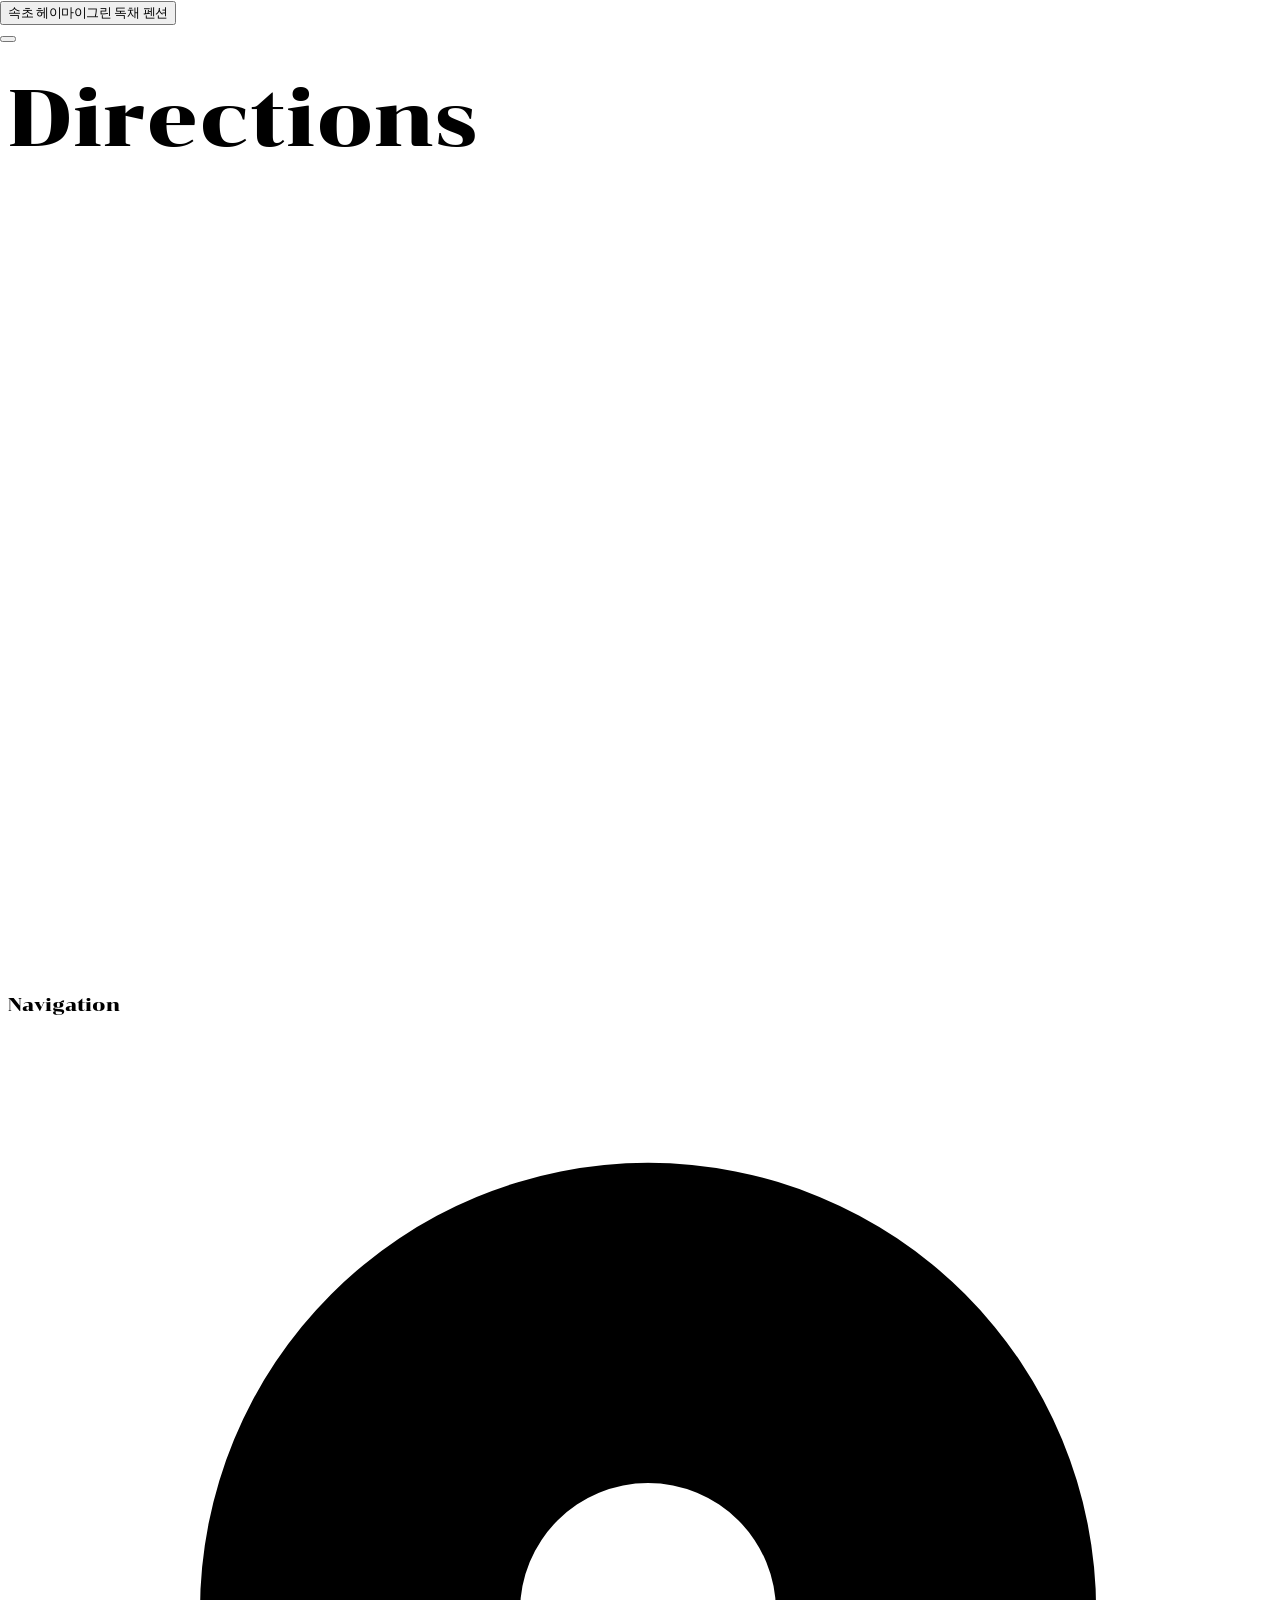
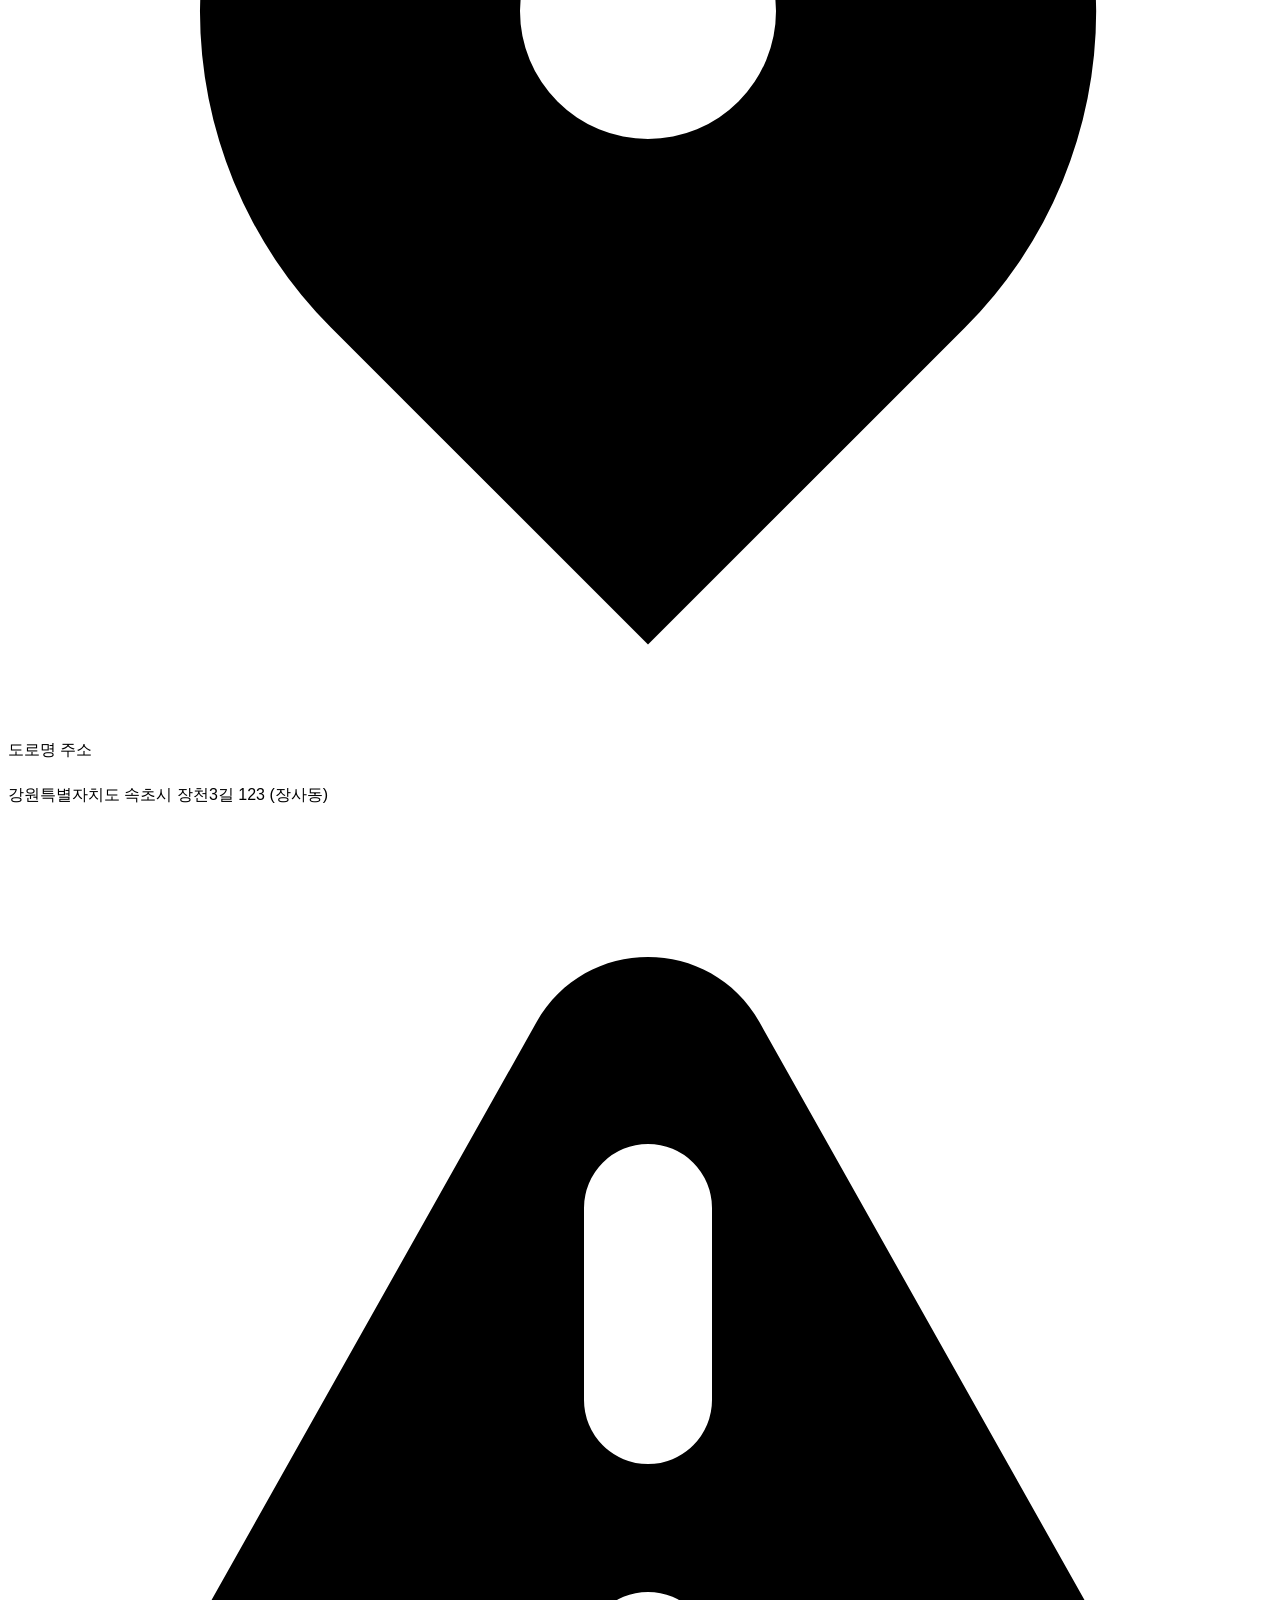
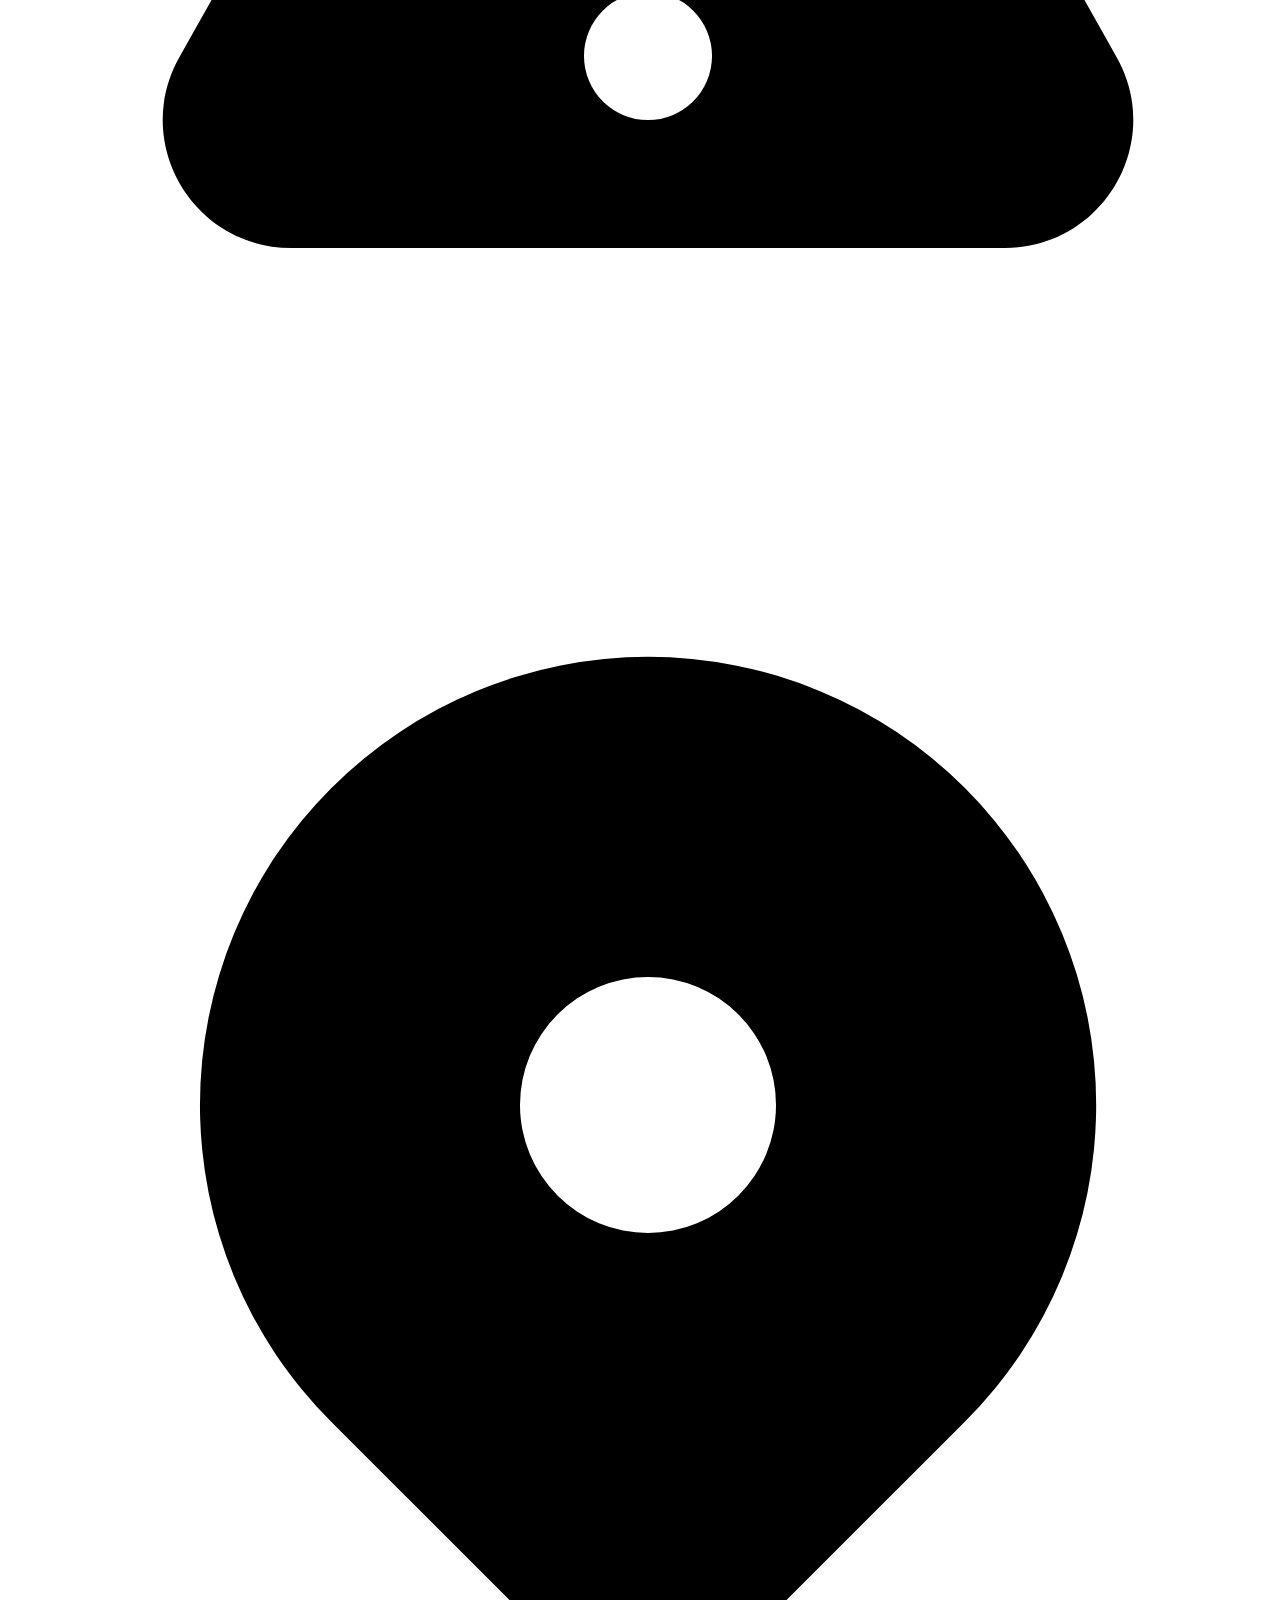
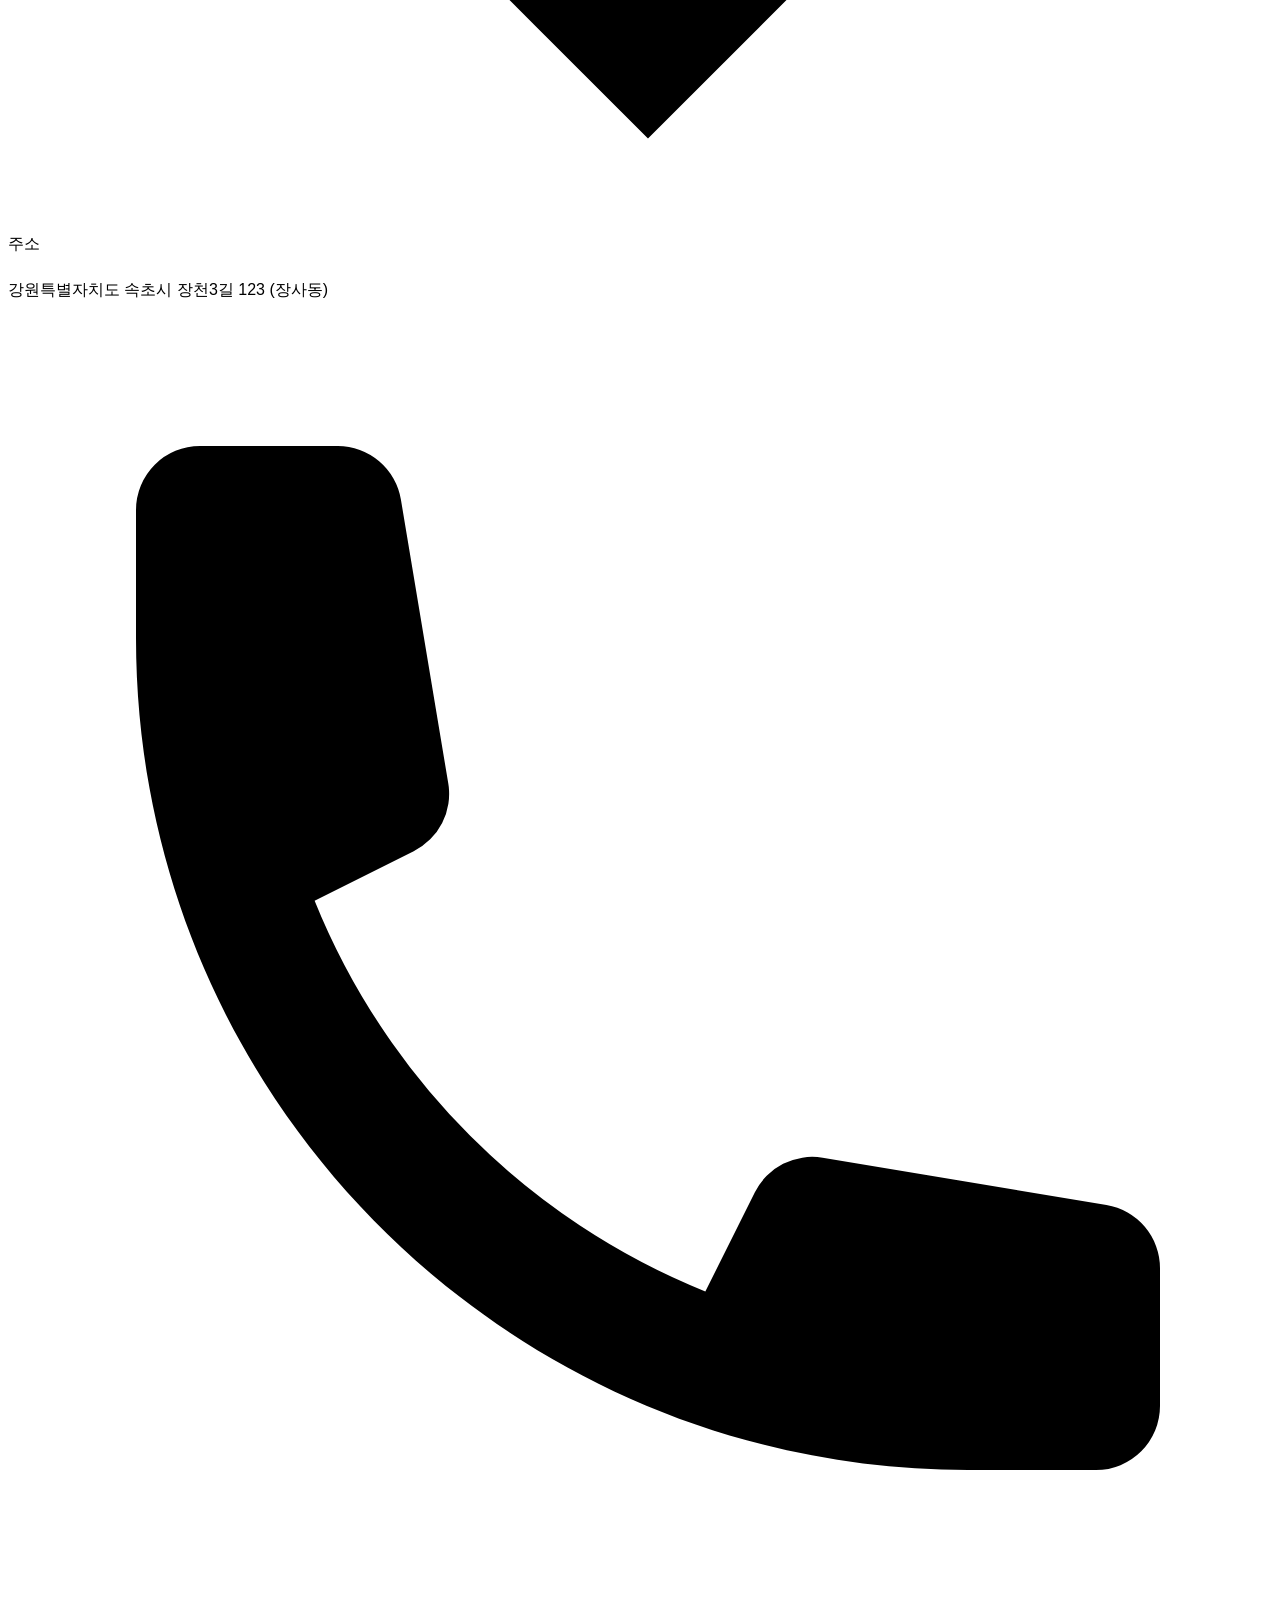
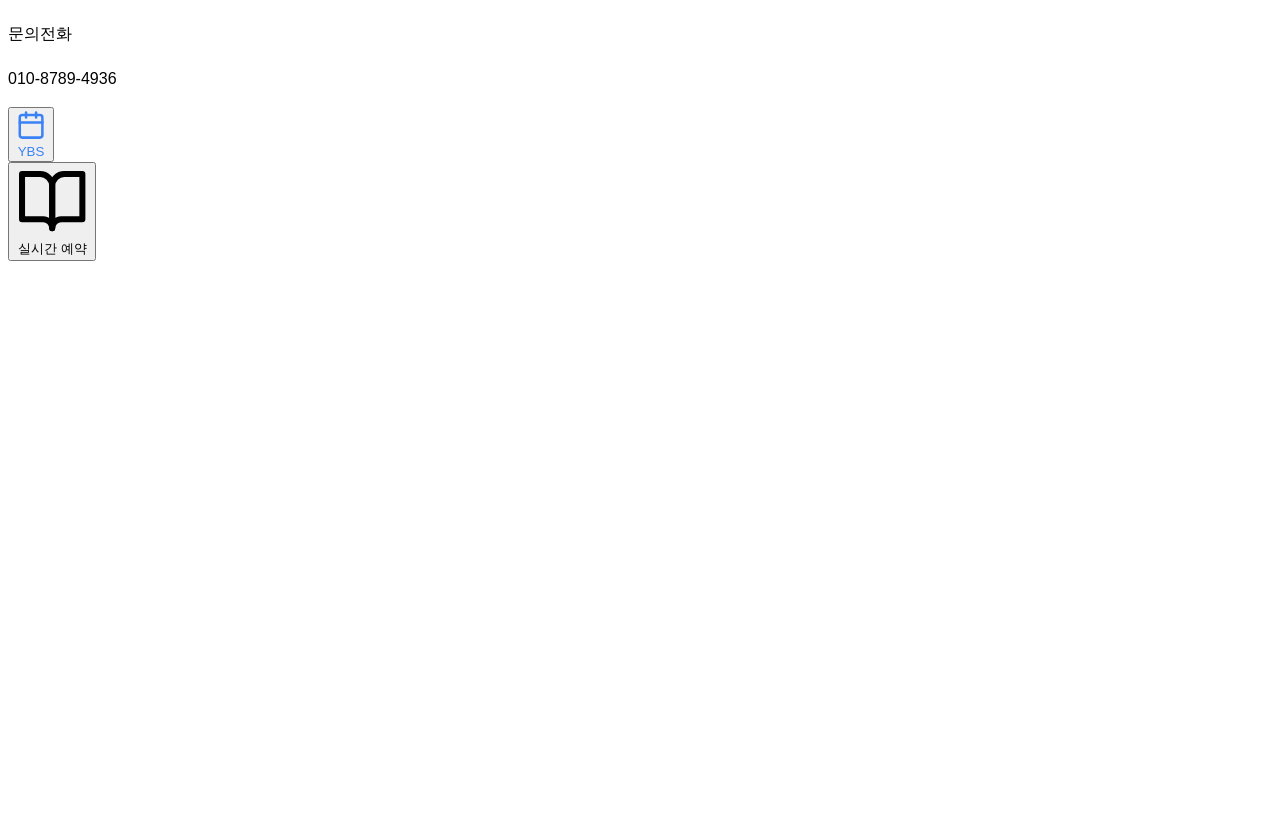
==== directions.html @ 7298392c "Website for heymygreen.kr using full_banner_slider template" ====
<!DOCTYPE html>
<html lang="ko">
<head>
    <meta charset="UTF-8">
    <meta name="viewport" content="width=device-width, initial-scale=1.0">
    <title data-homepage-seo-title></title>
    <meta name="description" content="" data-homepage-seo-description>
    <meta name="keywords" content="" data-homepage-seo-keywords>
    <link rel="icon" type="image/png" href="" data-homepage-favicon>

    <script src="js/config.js"></script>
    <script src="https://cdn.tailwindcss.com"></script>
    <link rel="stylesheet" href="styles/theme.css"/>
    <link rel="stylesheet" href="styles/common.css"/>
    <link rel="stylesheet" href="styles/footer.css"/>
    <link rel="stylesheet" href="styles/directions.css"/>
  <!-- Open Graph Meta Tags for Social Media -->
  <meta property="og:type" content="website" />
  <meta property="og:title" content="속초 헤이마이그린 독채 펜션 - 오시는길" />
  <meta property="og:description" content="안녕 나의 초록, 헤이! 마이그린" />
  
  <meta property="og:url" content="https://heymygreen.kr" />

  <!-- Twitter Card Meta Tags -->
  <meta name="twitter:card" content="summary_large_image" />
  <meta name="twitter:title" content="속초 헤이마이그린 독채 펜션 - 오시는길" />
  <meta name="twitter:description" content="안녕 나의 초록, 헤이! 마이그린" />
  
</head>
<body>

    <!-- Fullscreen Menu Container -->
    <div id="fullscreen-menu-container"></div>

    <div class="main-container" data-name="오시는길페이지">

        <!-- Section 1: Hero with Background Image and Property Description -->
        <section id="section1" class="relative w-full overflow-hidden" style="height: 100vh; height: 100dvh; min-height: 100vh; min-height: 100dvh;">
            <!-- Hero Background Image -->
            <div id="hero-image-container" class="absolute inset-0 w-full h-full">
                <img src=""
                     alt="히어로 이미지"
                     class="absolute inset-0 w-full h-full object-cover empty-image-placeholder"
                     style="width: 100%; height: 100vh; min-height: 100vh; object-fit: cover; display: block; position: absolute; inset: 0px;"
                     data-homepage-customFields-pages-directions-sections-0-hero-images-0-url>
            </div>

            <!-- 오버레이 그라데이션 -->
            <div class="absolute inset-0 bg-gradient-to-t from-black/40 via-transparent to-transparent"></div>

            <!-- Directions 텍스트 -->
            <div class="absolute bottom-8 left-8 md:bottom-12 md:left-8 lg:bottom-16 lg:left-12 xl:left-24 slide-in-left">
                <h1 class="responsive-title text-white font-bold drop-shadow-lg en-title text-center">
                    Directions
                </h1>
                <div class="w-[250px] md:w-[500px] lg:w-[600px] h-px bg-white mt-4"></div>
            </div>
        </section>

        <!-- Section 2: Directions Info with Image and Text -->
        <section class="relative w-full pt-16 pb-8 lg:py-24">
            <div class="max-w-6xl mx-auto px-6">
                <div class="grid grid-cols-1 lg:grid-cols-2 gap-12 lg:gap-16 items-center">

                    <!-- Left: Circular Image -->
                    <div class="flex justify-center lg:justify-start slide-in-left">
                        <div class="relative w-[280px] h-[280px] md:w-[320px] md:h-[320px] lg:w-[350px] lg:h-[350px]">
                            <!-- Shadow Circle Background with Animation -->
                            <div class="absolute top-4 left-4 w-full h-full rounded-full opacity-60 z-0 floating-circle" style="background-color: #d2c9bf;"></div>

                            <!-- Main Image with Hover Effect -->
                            <img src=""
                                 alt="오시는길 이미지"
                                 class="relative z-10 w-full h-full object-cover rounded-full shadow-xl hover-scale empty-image-placeholder"
                                data-homepage-customFields-pages-directions-sections-0-hero-images-1-url>
                        </div>
                    </div>

                    <!-- Right: Directions Info -->
                    <div class="space-y-8 slide-in-right">
                        <!-- Navigation Section -->
                        <div class="space-y-6">
                            <div>
                                <h3 class="text-2xl md:text-3xl font-bold en-title" style="color: var(--color-secondary);">Navigation</h3>
                                <div class="w-full h-px" style="background-color: var(--color-secondary);"></div>
                            </div>

                            <!-- 주소 정보 -->
                            <div class="bg-stone-50 rounded-lg p-6 border" style="border-color: var(--color-secondary);">
                                <div class="flex items-start space-x-3">
                                    <div class="w-6 h-6 flex-shrink-0" style="color: var(--color-secondary);">
                                        <svg fill="currentColor" viewBox="0 0 20 20">
                                            <path fill-rule="evenodd" d="M5.05 4.05a7 7 0 119.9 9.9L10 18.9l-4.95-4.95a7 7 0 010-9.9zM10 11a2 2 0 100-4 2 2 0 000 4z" clip-rule="evenodd"/>
                                        </svg>
                                    </div>
                                    <div class="space-y-3">
                                        <div>
                                            <h4 class="font-semibold mb-1 ui-font" style="color: var(--color-secondary);">도로명 주소</h4>
                                            <p class="ko-body" style="color: var(--color-secondary);" data-property-address></p>
                                        </div>
                                        <!-- 향후 지번 주소 활성화 예정-->
                                        <!-- <div>
                                            <h4 class="font-semibold mb-1 ui-font" style="color: rgb(96, 83, 71);">지번 주소</h4>
                                            <p class="ko-body" style="color: rgb(96, 83, 71);" data-property-address></p>
                                        </div> -->
                                    </div>
                                </div>
                            </div>

                            <!-- 추가 안내사항 -->
                            <div class="directions-notice-section bg-stone-50 rounded-lg p-6 border hidden" data-directions-notice-section>
                                <div class="flex items-start space-x-3">
                                    <div class="directions-notice-icon w-6 h-6 flex-shrink-0">
                                        <svg fill="currentColor" viewBox="0 0 20 20">
                                            <path fill-rule="evenodd" d="M8.257 3.099c.765-1.36 2.722-1.36 3.486 0l5.58 9.92c.75 1.334-.213 2.98-1.742 2.98H4.42c-1.53 0-2.493-1.646-1.743-2.98l5.58-9.92zM11 13a1 1 0 11-2 0 1 1 0 012 0zm-1-8a1 1 0 00-1 1v3a1 1 0 002 0V6a1 1 0 00-1-1z" clip-rule="evenodd"/>
                                        </svg>
                                    </div>
                                    <div>
                                        <h4 class="directions-notice-title font-semibold mb-2 ui-font" data-directions-notice-title></h4>
                                        <pre class="directions-notice-description ko-body text-sm whitespace-pre-wrap" data-directions-notice-description></pre>
                                    </div>
                                </div>
                            </div>
                        </div>
                    </div>

                </div>
            </div>
        </section>

        <!-- Section 3: Map -->
        <section class="relative w-full pb-6">
            <div class="max-w-6xl mx-auto px-6">
                <div class="relative w-full h-[75vh] fade-in-scale rounded-lg overflow-hidden">
                    <!-- Kakao Map -->
                    <div id="kakao-map"></div>
                </div>

                <!-- Map Info Footer -->
                <div class="bg-white p-6 border border-gray-100 mt-6 rounded-lg">
                    <div class="grid grid-cols-1 md:grid-cols-2 gap-6">
                        <div class="flex items-center space-x-3">
                            <div class="w-6 h-6 flex-shrink-0" style="color: var(--color-secondary);">
                                <svg fill="currentColor" viewBox="0 0 20 20">
                                    <path fill-rule="evenodd" d="M5.05 4.05a7 7 0 119.9 9.9L10 18.9l-4.95-4.95a7 7 0 010-9.9zM10 11a2 2 0 100-4 2 2 0 000 4z" clip-rule="evenodd"/>
                                </svg>
                            </div>
                            <div>
                                <h4 class="font-semibold ui-font" style="color: var(--color-secondary);">주소</h4>
                                <p class="ko-body text-sm" style="color: var(--color-secondary);" data-property-address></p>
                            </div>
                        </div>
                        <div class="flex items-center space-x-3">
                            <div class="w-6 h-6 flex-shrink-0" style="color: var(--color-secondary);">
                                <svg fill="currentColor" viewBox="0 0 20 20">
                                    <path d="M2 3a1 1 0 011-1h2.153a1 1 0 01.986.836l.74 4.435a1 1 0 01-.54 1.06l-1.548.773a11.037 11.037 0 006.105 6.105l.774-1.548a1 1 0 011.059-.54l4.435.74a1 1 0 01.836.986V17a1 1 0 01-1 1h-2C7.82 18 2 12.18 2 5V3z"/>
                                </svg>
                            </div>
                            <div>
                                <h4 class="font-semibold ui-font" style="color: var(--color-secondary);">문의전화</h4>
                                <p class="ko-body text-sm" style="color: var(--color-secondary);" data-property-phone></p>
                            </div>
                        </div>
                    </div>
                </div>
            </div>
        </section>


    </div>


    <!-- Scripts -->
    <!-- Kakao Map SDK - Local File -->
    <script type="text/javascript" src="js/kakao-maps-sdk.js"></script>

    <script src="js/image-helpers.js"></script>
    <script src="js/header-footer-loader.js"></script>
    <script src="js/data-mapper/core/base-mapper.js"></script>
    <script src="js/data-mapper/pages/directions-mapper.js"></script>
    <script src="js/data-mapper/pages/header-footer-mapper.js"></script>
    <script src="js/preview-handler.js"></script>
    <script src="js/common/scroll-animation.js"></script>
    <script src="js/pages/directions.js"></script>

</body>
</html>
---- styles/theme.css ----
/* CDN Fonts */
@import url('https://cdn.jsdelivr.net/gh/orioncactus/pretendard/dist/web/static/pretendard.min.css');
@import url('https://fonts.googleapis.com/css2?family=Chonburi&display=swap');

/* CSS Variables */
:root {
  --font-ko-main: 'Pretendard', sans-serif;
  --font-ko-sub: 'Pretendard', sans-serif;
  --font-en-main: 'Chonburi', sans-serif;
}
---- styles/common.css ----
/* Template Dog Friendly Lodge - Common Styles */

/* CDN Fonts */
@import url('https://fonts.googleapis.com/css2?family=Noto+Sans+KR:wght@300;400;500;600;700&family=Playfair+Display:wght@400;500;600;700&family=Poppins:wght@300;400;500;600;700&display=swap');

/* 기본 폰트 설정 - @font-face는 theme.css에서 로드 */

:root {
    --brand-color-primary: var(--color-secondary);
}

html, body {
    overflow-x: hidden;
    width: 100%;
    max-width: 100%;
    background-color: var(--color-primary);
}

* {
    box-sizing: border-box;
}

/* 기본 폰트 설정 - @font-face는 theme.css에서 로드 */
* {
    font-family: 'Lato', sans-serif;
}

/* data-property-name 요소 폰트 통일 */
/* 주석 처리 - 개별 스타일 허용
[data-property-name] {
    font-family: inherit !important;
    font-weight: inherit !important;
    font-style: inherit !important;
}
*/

/* 반응형 컨테이너 */
.responsive-container {
    max-width: 1200px;
    margin: 0 auto;
    padding: 0 1rem;
}

@media (min-width: 768px) {
    .responsive-container {
        padding: 0 2rem;
    }
}

@media (min-width: 1024px) {
    .responsive-container {
        padding: 0 3rem;
    }
}

/* 브랜드 로고 스타일 */
.brand-logo {
    font-family: 'Playfair Display', 'Noto Sans KR', serif;
    font-weight: 600;
    letter-spacing: -0.5px;
}

.brand-logo .hero-logo-text {
    text-shadow: 2px 2px 4px rgba(0, 0, 0, 0.5);
}

.brand-logo .hero-logo-subtitle {
    text-shadow: 1px 1px 2px rgba(0, 0, 0, 0.4);
}

/* 히어로 텍스트 */
.hero-text {
    font-family: 'Poppins', 'Noto Sans KR', sans-serif;
    font-weight: 400;
    letter-spacing: -0.3px;
}

.en-title {
    font-family: var(--font-en-main);
    font-weight: 400;
}

.ko-title {
    font-family: var(--font-ko-main);
    font-weight: 400;
    letter-spacing: -0.5px;
}

/* 영문 본문 폰트 (작은글씨) */
.en-body {
    font-family: 'Lato', sans-serif;
    font-weight: 400;
    line-height: 1.6;
    letter-spacing: 0.3px;
}

.ko-body {
    font-family: var(--font-ko-sub);
    font-weight: 300;
    line-height: 1.6;
}

/* UI 요소 폰트 (헤더, 푸터, 버튼) */
.ui-font {
    font-family: var(--font-ko-sub);
    font-weight: 400;
}

/* 공통 애니메이션 */
.floating-animation {
    animation: float 3s ease-in-out infinite;
}

@keyframes float {
    0%, 100% { transform: translateY(0px); }
    50% { transform: translateY(-20px); }
}

.animate-fade-in-up {
    animation: fadeInUp 1s ease-out;
}

@keyframes fadeInUp {
    from {
        opacity: 0;
        transform: translateY(30px);
    }
    to {
        opacity: 1;
        transform: translateY(0);
    }
}

.fade-in-delay-1 { animation-delay: 0.1s; }
.fade-in-delay-2 { animation-delay: 0.2s; }
.fade-in-delay-3 { animation-delay: 0.3s; }
.fade-in-delay-4 { animation-delay: 0.4s; }

/* 스크롤 애니메이션 */
.scroll-animate {
    opacity: 0;
    transform: translateY(20px);
    transition: all 0.6s ease;
}

.scroll-animate.active {
    opacity: 1;
    transform: translateY(0);
}

/* 반응형 제목 크기 */
.responsive-title {
    font-size: clamp(2.5rem, 8vw, 5rem);
    line-height: 1.1;
}

.responsive-subtitle {
    font-size: 2rem;
    line-height: 2.5rem;
}

@media (min-width: 768px) {
    .responsive-subtitle {
        font-size: 2.5rem;
        line-height: 3rem;
    }
}

@media (min-width: 1024px) {
    .responsive-subtitle {
        font-size: 3rem;
        line-height: 3.5rem;
    }
}

/* Empty Image Placeholder Styles - 모든 페이지 공통 */

/* img 태그에 적용되는 empty placeholder */
img.empty-image-placeholder {
    border: 2px dashed #9ca3af;
    border-radius: 0.75rem;
    /* background 제거 - SVG 이미지가 보이도록 */
    min-height: 20rem;
    display: block;
    width: 100%;
    object-fit: cover;
    opacity: 0.8;
    position: relative;
}

/* img 태그용 아이콘 */
img.empty-image-placeholder::after {
    content: "";
    position: absolute;
    top: 50%;
    left: 50%;
    transform: translate(-50%, -50%);
    width: 96px;
    height: 96px;
    background-image: url("data:image/svg+xml,%3Csvg xmlns='http://www.w3.org/2000/svg' viewBox='0 0 96 96'%3E%3Crect x='0' y='0' width='96' height='96' rx='8' ry='8' fill='none' stroke='%23374151' stroke-width='3'/%3E%3Ccircle cx='28' cy='28' r='6' fill='%23374151'/%3E%3Cpolyline points='96,84 68,56 0,84' fill='none' stroke='%23374151' stroke-width='3' stroke-linecap='round' stroke-linejoin='round'/%3E%3C/svg%3E");
    background-size: contain;
    background-repeat: no-repeat;
    background-position: center;
    z-index: 3 !important; /* SVG 아이콘을 가장 위에 표시 */
}

/* 깨진 이미지 아이콘 숨기기 - 모든 페이지 공통 */
img.empty-image-placeholder {
    color: transparent !important;
    font-size: 0 !important;
    text-indent: -9999px !important;
    overflow: hidden !important;
    position: relative !important;
    /* 깨진 이미지 아이콘 완전히 숨기기 */
    font-family: monospace !important;
    line-height: 0 !important;
    text-shadow: none !important;
    background-color: transparent !important;
}

/* 깨진 이미지 아이콘을 완전히 덮는 배경 추가 - 모든 페이지 공통 */
img.empty-image-placeholder::before {
    content: '' !important;
    position: absolute !important;
    top: 0 !important;
    left: 0 !important;
    width: 100% !important;
    height: 100% !important;
    /* 깨진 이미지 완전히 덮기 */
    background: #d1d5db !important;
    border: 2px dashed #9ca3af !important;
    z-index: 1 !important; /* 깨진 이미지 위에 표시 */
}

/* 브라우저별 깨진 이미지 아이콘 숨기기 */
img.empty-image-placeholder {
    -webkit-user-select: none !important;
    -moz-user-select: none !important;
    -ms-user-select: none !important;
    user-select: none !important;
    pointer-events: none !important;
}

img.empty-image-placeholder::-moz-broken {
    -moz-force-broken-image-icon: 0 !important;
}

/* background-image가 있는 div 요소들에 적용되는 empty placeholder */
.empty-image-placeholder {
    border: 2px dashed #9ca3af !important;
    border-radius: 0.75rem !important;
    background: #d1d5db !important;
    background-color: #d1d5db !important;
    opacity: 0.8 !important;
    position: relative;
    min-height: 200px;
}

/* background-image 요소들에 아이콘 추가 */
.empty-image-placeholder::after {
    content: "";
    position: absolute;
    top: 50%;
    left: 50%;
    transform: translate(-50%, -50%);
    width: 48px;
    height: 48px;
    background-image: url("data:image/svg+xml,%3Csvg xmlns='http://www.w3.org/2000/svg' viewBox='0 0 96 96'%3E%3Crect x='0' y='0' width='96' height='96' rx='8' ry='8' fill='none' stroke='%23374151' stroke-width='3'/%3E%3Ccircle cx='28' cy='28' r='6' fill='%23374151'/%3E%3Cpolyline points='96,84 68,56 0,84' fill='none' stroke='%23374151' stroke-width='3' stroke-linecap='round' stroke-linejoin='round'/%3E%3C/svg%3E");
    background-size: contain;
    background-repeat: no-repeat;
    background-position: center;
    z-index: 2;
}

/* 빈 이미지 깜빡임 방지 - src가 비어있거나 없는 이미지 완전히 숨김 */
img[src=""],
img:not([src]) {
    display: none !important;
}

/* Wave Banner Section Styles - 공통 스타일 */
.wave-bg-section {
    position: relative;
    overflow: hidden;
    margin-bottom: 0; /* Remove bottom margin */
}

.wave-bg {
    position: relative;
    width: 100%;
    height: 800px; /* Increased from 650px */
}

@media (max-width: 768px) {
    .wave-bg {
        height: 550px; /* Increased from 450px */
    }

    .wave-bg-section {
        margin-bottom: 0; /* Remove bottom margin on mobile */
    }

    .wave-bg-section .absolute {
        clip-path: url(#wave-clip-mobile);
        background-attachment: scroll;
        background-size: cover;
        background-position: center;
    }

    .banner-title {
        font-size: 2rem !important;
        margin-bottom: 1.5rem !important;
    }

    .banner-description {
        font-size: 1rem !important;
        padding: 0 1rem;
    }

    /* 모바일에서 히어로 섹션 제목 중앙 정렬 */
    #section1 .absolute.bottom-8 {
        left: 50% !important;
        transform: translateX(-50%);
        text-align: center;
    }

    #section1 .absolute.bottom-8 h1 {
        text-align: center !important;
    }

    #section1 .absolute.bottom-8 div[class*="w-["] {
        margin-left: auto !important;
        margin-right: auto !important;
    }
}

/* Wave Banner Animations */
.animate-fade-in-up {
    animation: fadeInUp 1s ease-out 0.5s forwards;
}

.animate-fade-in-up-delay-1 {
    animation: fadeInUp 1s ease-out 1s forwards;
}

.animate-fade-in-up-delay-2 {
    animation: fadeInUp 1s ease-out 1.5s forwards;
}

.banner-content {
    position: relative;
}

.banner-content h2 {
    text-shadow: 2px 2px 4px rgba(0, 0, 0, 0.5);
}

.banner-content h1 {
    text-shadow: 2px 2px 4px rgba(0, 0, 0, 0.5);
}

/* ============================================================================ */
/* 공통 애니메이션 클래스 */
/* ============================================================================ */

/* Slide-in animations */
.slide-in-left {
    opacity: 0;
    transform: translateX(-100px);
    transition: all 1s ease-out;
}

.slide-in-left.animate {
    opacity: 1;
    transform: translateX(0);
}

.slide-in-right {
    opacity: 0;
    transform: translateX(100px);
    transition: all 1s ease-out;
}

.slide-in-right.animate {
    opacity: 1;
    transform: translateX(0);
}

.slide-in-line {
    opacity: 0;
    transform: scaleX(0);
    transform-origin: left;
    transition: all 1.2s ease-out;
}

.slide-in-line.animate {
    opacity: 1;
    transform: scaleX(1);
}

/* Fade animations */
.fade-in-up {
    opacity: 0;
    transform: translateY(50px);
    transition: all 0.8s ease-out;
}

.fade-in-up.animate {
    opacity: 1;
    transform: translateY(0);
}

.fade-up {
    opacity: 0;
    transform: translateY(50px);
    transition: all 0.8s ease-out;
}

.fade-up.animate {
    opacity: 1;
    transform: translateY(0);
}

.fade-in-scale {
    opacity: 0;
    transform: scale(0.9) translateY(30px);
    transition: all 0.8s ease-out;
}

.fade-in-scale.animate {
    opacity: 1;
    transform: scale(1) translateY(0);
}

.fade-in-line {
    opacity: 0;
    transform: translateY(20px);
    transition: all 0.6s ease-out;
}

.fade-in-line.animate {
    opacity: 1;
    transform: translateY(0);
}

/* About Section Styles - Moved from main.css for reuse in multiple pages */
.main-image-container {
    position: relative;
}

.main-image-wrapper {
    position: relative;
    overflow: visible;
}

.main-image-wrapper img {
    border-radius: 0 0 0 0;
    box-shadow: 0 15px 35px rgba(0, 0, 0, 0.1);
    position: relative;
    z-index: 1;
    opacity: 1;
    transform: translateY(0);
    transition: all 1.5s ease-out;
}

.main-image-wrapper.fade-in-scale.animate img {
    opacity: 1;
    transform: translateY(0);
}

.main-image-wrapper img:hover {
    transform: scale(1.02);
    box-shadow: 0 20px 40px rgba(0, 0, 0, 0.15);
    transition: all 0.3s ease;
}
.about2-section .main-image-wrapper.fade-in-scale.animate img {
    opacity: 1;
    transform: translateY(0);
}

/* Main page specific placeholder override - 크기와 고정 border-radius */
.main-image-wrapper img.empty-image-placeholder {
    /* 모바일 기본 크기 */
    width: 300px !important;
    height: 240px !important;
    min-height: auto !important;
    /* 고정된 대각선 둥근 모서리 */
    border-radius: 60px 0 60px 0 !important;
}

/* 반응형 크기 유지 */
@media (min-width: 768px) {
    .main-image-wrapper img.empty-image-placeholder {
        width: 500px !important;
        height: 20rem !important; /* h-80 = 20rem */
        border-radius: 80px 0 80px 0 !important;
    }
}

@media (min-width: 1024px) {
    .main-image-wrapper img.empty-image-placeholder {
        width: 700px !important;
        height: 24rem !important; /* h-96 = 24rem */
        border-radius: 120px 0 120px 0 !important;
    }
}

@media (min-width: 1280px) {
    .main-image-wrapper img.empty-image-placeholder {
        width: 900px !important;
        height: 400px !important; /* h-[400px] */
        border-radius: 120px 0 120px 0 !important;
    }
}

/* About2 Section Empty Placeholder - about2 섹션 placeholder 스타일 */
.about2-section .main-image-wrapper img.empty-image-placeholder {
    border-radius: 0 60px 0 60px !important;
}

@media (min-width: 768px) {
    .about2-section .main-image-wrapper img.empty-image-placeholder {
        border-radius: 0 80px 0 80px !important;
    }
}

@media (min-width: 1024px) {
    .about2-section .main-image-wrapper img.empty-image-placeholder {
        border-radius: 0 120px 0 120px !important;
    }
}

/* Border-radius animations for main.html and reservation.html about-sections */
/* Main.html용 about 섹션 - 대각선 둥근 모서리 애니메이션 */
.about-section .main-image-wrapper img {
    animation: alternatingCorners 8s ease-in-out infinite;
}

/* About2 섹션 - 반대 대각선 애니메이션 */
.about2-section .main-image-wrapper img {
    animation: alternatingCornersReverse 8s ease-in-out infinite;
}

/* 대각선 둥근 모서리 애니메이션 키프레임 */
@keyframes alternatingCorners {
    0%, 100% {
        border-radius: 60px 0 60px 0;
    }
    25% {
        border-radius: 0 60px 0 60px;
    }
    50% {
        border-radius: 60px 0 60px 0;
    }
    75% {
        border-radius: 0 60px 0 60px;
    }
}

/* 반대 대각선 애니메이션 */
@keyframes alternatingCornersReverse {
    0%, 100% {
        border-radius: 0 60px 0 60px;
    }
    25% {
        border-radius: 60px 0 60px 0;
    }
    50% {
        border-radius: 0 60px 0 60px;
    }
    75% {
        border-radius: 60px 0 60px 0;
    }
}

/* 반응형 애니메이션 - 768px 이상 */
@media (min-width: 768px) {
    @keyframes alternatingCorners {
        0%, 100% {
            border-radius: 80px 0 80px 0;
        }
        25% {
            border-radius: 0 80px 0 80px;
        }
        50% {
            border-radius: 80px 0 80px 0;
        }
        75% {
            border-radius: 0 80px 0 80px;
        }
    }

    @keyframes alternatingCornersReverse {
        0%, 100% {
            border-radius: 0 80px 0 80px;
        }
        25% {
            border-radius: 80px 0 80px 0;
        }
        50% {
            border-radius: 0 80px 0 80px;
        }
        75% {
            border-radius: 80px 0 80px 0;
        }
    }
}

/* 반응형 애니메이션 - 1024px 이상 */
@media (min-width: 1024px) {
    @keyframes alternatingCorners {
        0%, 100% {
            border-radius: 120px 0 120px 0;
        }
        25% {
            border-radius: 0 120px 0 120px;
        }
        50% {
            border-radius: 120px 0 120px 0;
        }
        75% {
            border-radius: 0 120px 0 120px;
        }
    }

    @keyframes alternatingCornersReverse {
        0%, 100% {
            border-radius: 0 120px 0 120px;
        }
        25% {
            border-radius: 120px 0 120px 0;
        }
        50% {
            border-radius: 0 120px 0 120px;
        }
        75% {
            border-radius: 120px 0 120px 0;
        }
    }
}

/* Hero Section 모바일 대응 - 이미지 비율 유지 (모든 페이지 공통) */
@media (max-width: 768px) {
    #section1 {
        height: 60vh !important;
        min-height: 60vh !important;
    }

    #hero-image-container {
        position: relative !important;
        height: 60vh !important;
        min-height: 60vh !important;
    }

    #hero-image-container img {
        position: relative !important;
        width: 100% !important;
        height: 60vh !important;
        min-height: 60vh !important;
        object-fit: cover !important;
        object-position: center !important;
    }

    /* 텍스트 오버레이 중앙 정렬 */
    #section1 .absolute.bottom-8 {
        position: absolute !important;
        bottom: 2rem !important;
        left: 50% !important;
        transform: translateX(-50%) !important;
        text-align: center !important;
    }

    /* 그라데이션 오버레이도 조정 */
    #section1 .bg-gradient-to-t {
        position: absolute !important;
        inset: 0 !important;
    }
}
---- styles/footer.css ----
/* Footer Styles */

/* Responsive Container */
.responsive-container {
    max-width: 1200px;
    margin: 0 auto;
    padding: 0 1rem;
}

@media (min-width: 768px) {
    .responsive-container {
        padding: 0 2rem;
    }
}

@media (min-width: 1024px) {
    .responsive-container {
        padding: 0 3rem;
    }
}

@media (max-width: 767px) {
     footer {
        padding: 0rem 0 2rem !important;
    }
}

footer,
footer.w-full,
body footer {
    background-color: var(--brand-color-primary) !important;
    color: #ffffff;
    padding: 3rem 0 2rem;
    margin-top: 0;
    width: 100%;
    z-index: 10;
    position: relative;
    font-family: var(--font-ko-sub);
}

/* 소셜 링크 기본 스타일 - 모든 footer 내 소셜 링크에 적용 */
footer a[data-homepage-socialLinks-facebook],
footer a[data-homepage-socialLinks-instagram],
footer a[data-homepage-socialLinks-blog],
footer a[data-homepage-socialLinks-youtube] {
    align-items: center;
    justify-content: center;
}

/* JS에서 추가하는 hidden-social-link 클래스 */
.hidden-social-link {
    display: none !important;
}

.footer-container {
    width: 100%;
    max-width: 1280px;
    margin: 0 auto;
    padding: 0 2rem;
    display: flex;
    flex-wrap: wrap;
    justify-content: space-between;
    align-items: flex-start;
    gap: 3rem;
}

.footer-section {
    flex: 1;
    min-width: 300px;
}

.footer-section h3 {
    color: #ffffff;
    margin-bottom: 1.5rem;
    font-size: 1.5rem;
    font-weight: 600;
    font-family: var(--font-ko-sub);
}

.footer-section p {
    margin-bottom: 0.8rem;
    line-height: 1.6;
    color: #e2e8f0;
    font-size: 1rem;
    font-family: var(--font-ko-sub);
}

.footer-section div {
    margin-bottom: 0.8rem;
    line-height: 1.6;
    color: #e2e8f0;
    font-size: 1rem;
    font-family: var(--font-ko-sub);
}

/* Footer 내부 space-y-3 안의 p 태그 스타일 */
.space-y-3 p {
    font-family: var(--font-ko-sub);
}

.social-links {
    display: flex;
    gap: 1.5rem;
    justify-content: flex-end;
    align-items: center;
}

.social-links a {
    color: #666666;
    transition: color 0.3s ease, transform 0.3s ease;
    display: flex !important;
    align-items: center;
    justify-content: center;
    width: 40px;
    height: 40px;
    border-radius: 50%;
    background-color: #f8f9fa;
    border: 1px solid #e9ecef;
}

.social-links a:hover {
    color: #4d7959;
    transform: translateY(-2px);
    background-color: rgba(77, 121, 89, 0.1);
    border-color: #4d7959;
}

.social-links a svg {
    width: 20px;
    height: 20px;
}

.footer-bottom {
    width: 100%;
    text-align: center;
}

.footer-bottom p {
    margin: 0;
    color: #a0aec0;
    font-size: 0.9rem;
    font-family: var(--font-ko-sub);
}

.footer-copyright,
.footer-copyright a {
    color: white;
    text-decoration: none;
}

/* Responsive Design */
@media (max-width: 768px) {
    footer {
        padding: 0;
    }

    .footer-container {
        flex-direction: column;
        padding: 0 1rem;
        gap: 2rem;
    }

    .footer-section {
        min-width: auto;
        text-align: left;
    }

    .footer-section h3 {
        font-size: 1.3rem;
        margin-bottom: 1rem;
    }

    .footer-section div,
    .footer-section p {
        font-size: 0.9rem;
        margin-bottom: 0.6rem;
    }

    .social-links {
        justify-content: flex-start;
        gap: 1.2rem;
    }

    .social-links a {
        width: 44px;
        height: 44px;
    }

    .social-links a svg {
        width: 22px;
        height: 22px;
    }

    .footer-bottom {
        margin-top: 1.5rem;
        padding-top: 1rem;
    }
}

@media (max-width: 480px) {
    footer {
        padding: 0;
        margin-top: 2rem;
    }

    .footer-container {
        padding: 0 1rem;
        gap: 1.5rem;
        text-align: center;
    }

    .footer-section {
        text-align: center;
    }

    .footer-section h3 {
        font-size: 1.2rem;
        margin-bottom: 0.8rem;
    }

    .footer-section div,
    .footer-section p {
        font-size: 0.85rem;
        margin-bottom: 0.5rem;
        line-height: 1.5;
    }

    .social-links {
        gap: 1rem;
        justify-content: center;
    }

    .social-links a {
        width: 40px;
        height: 40px;
    }

    .social-links a svg {
        width: 20px;
        height: 20px;
    }

    .footer-bottom {
        margin-top: 1rem;
        padding-top: 0.8rem;
    }

    .footer-bottom p {
        font-size: 0.8rem;
    }
}
---- styles/directions.css ----
/* Directions Page Specific Styles */

/* 애니메이션 클래스들은 common.css로 이동됨 */

/* Directions page specific styles */
.directions-circular-image {
    position: relative;
    overflow: hidden;
    transition: transform 0.3s ease;
}

.directions-circular-image:hover {
    transform: scale(1.05);
}

/* Directions page placeholder override for circular images */
img.empty-image-placeholder.rounded-full {
    border-radius: 50% !important;
    border: 3px dashed #9ca3af !important;
}

img.empty-image-placeholder.rounded-full::before {
    border-radius: 50% !important;
}

img.empty-image-placeholder.rounded-full::after {
    /* 아이콘 표시용이므로 border-radius 불필요 */
}

/* Info cards hover effects */
.info-card {
    transition: all 0.3s ease;
}

.info-card:hover {
    transform: translateY(-2px);
    box-shadow: 0 10px 25px rgba(0, 0, 0, 0.1);
}

/* 이미지 영역 애니메이션 효과 */
.floating-circle {
    animation: floatingCircle 4s ease-in-out infinite;
}

@keyframes floatingCircle {
    0%, 100% {
        transform: translateY(0px) scale(1);
    }
    50% {
        transform: translateY(-15px) scale(1.05);
    }
}

.hover-scale {
    transition: all 0.4s cubic-bezier(0.25, 0.46, 0.45, 0.94);
}

.hover-scale:hover {
    transform: scale(1.05) rotate(2deg);
    box-shadow: 0 25px 50px rgba(0, 0, 0, 0.2);
}

/* 페이지 로드 시 이미지 영역 전체 애니메이션 */
.fade-in-scale.animate .floating-circle {
    animation-delay: 0.5s;
}

/* 안내사항 섹션 스타일 */
.directions-notice-section {
    border-color: var(--brand-color-primary);
}

.directions-notice-icon {
    color: var(--brand-color-primary);
}

.directions-notice-title {
    color: var(--brand-color-primary);
}

.directions-notice-description {
    color: var(--brand-color-primary);
}

/* 모바일에서 empty-image-placeholder min-height 제거 */
@media (max-width: 768px) {
    img.empty-image-placeholder {
        min-height: auto !important;
    }
}

/* 카카오맵 컨테이너 스타일 */
#kakao-map {
    width: 100%;
    height: 100%;
}
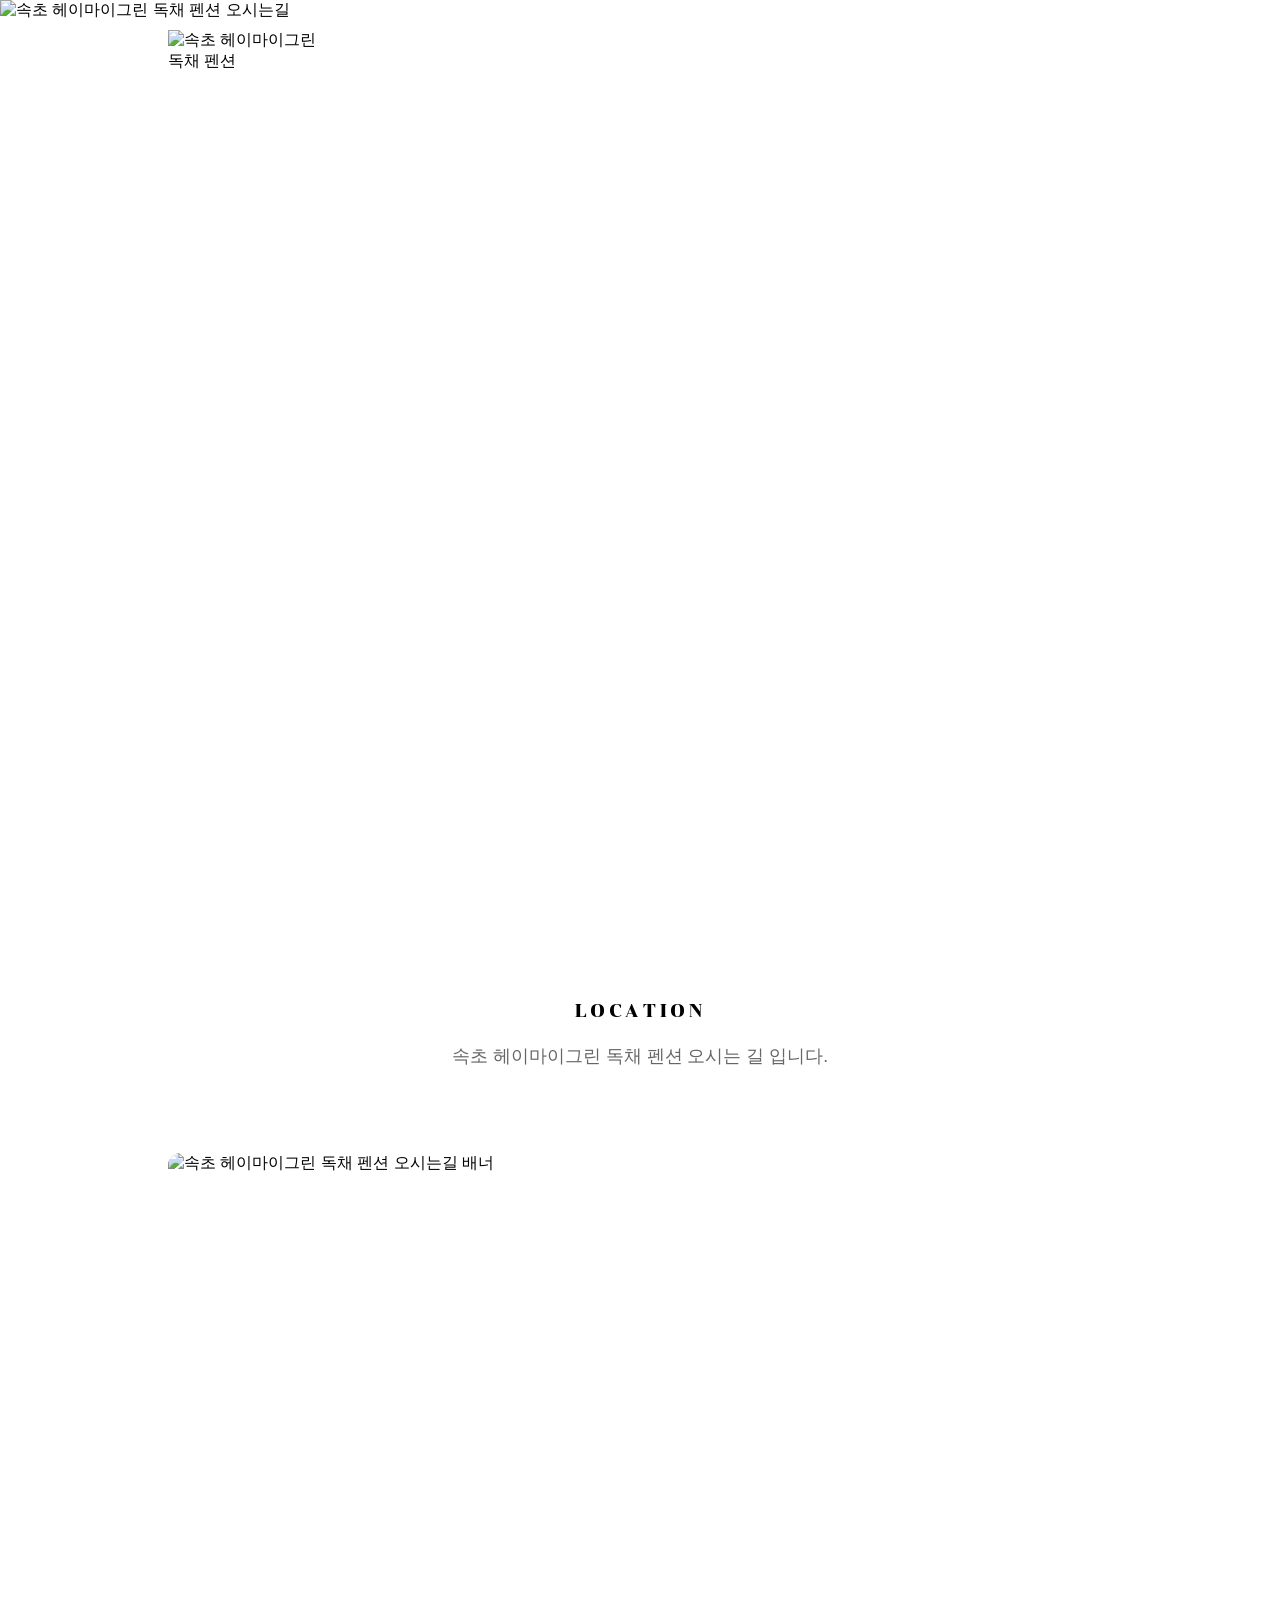
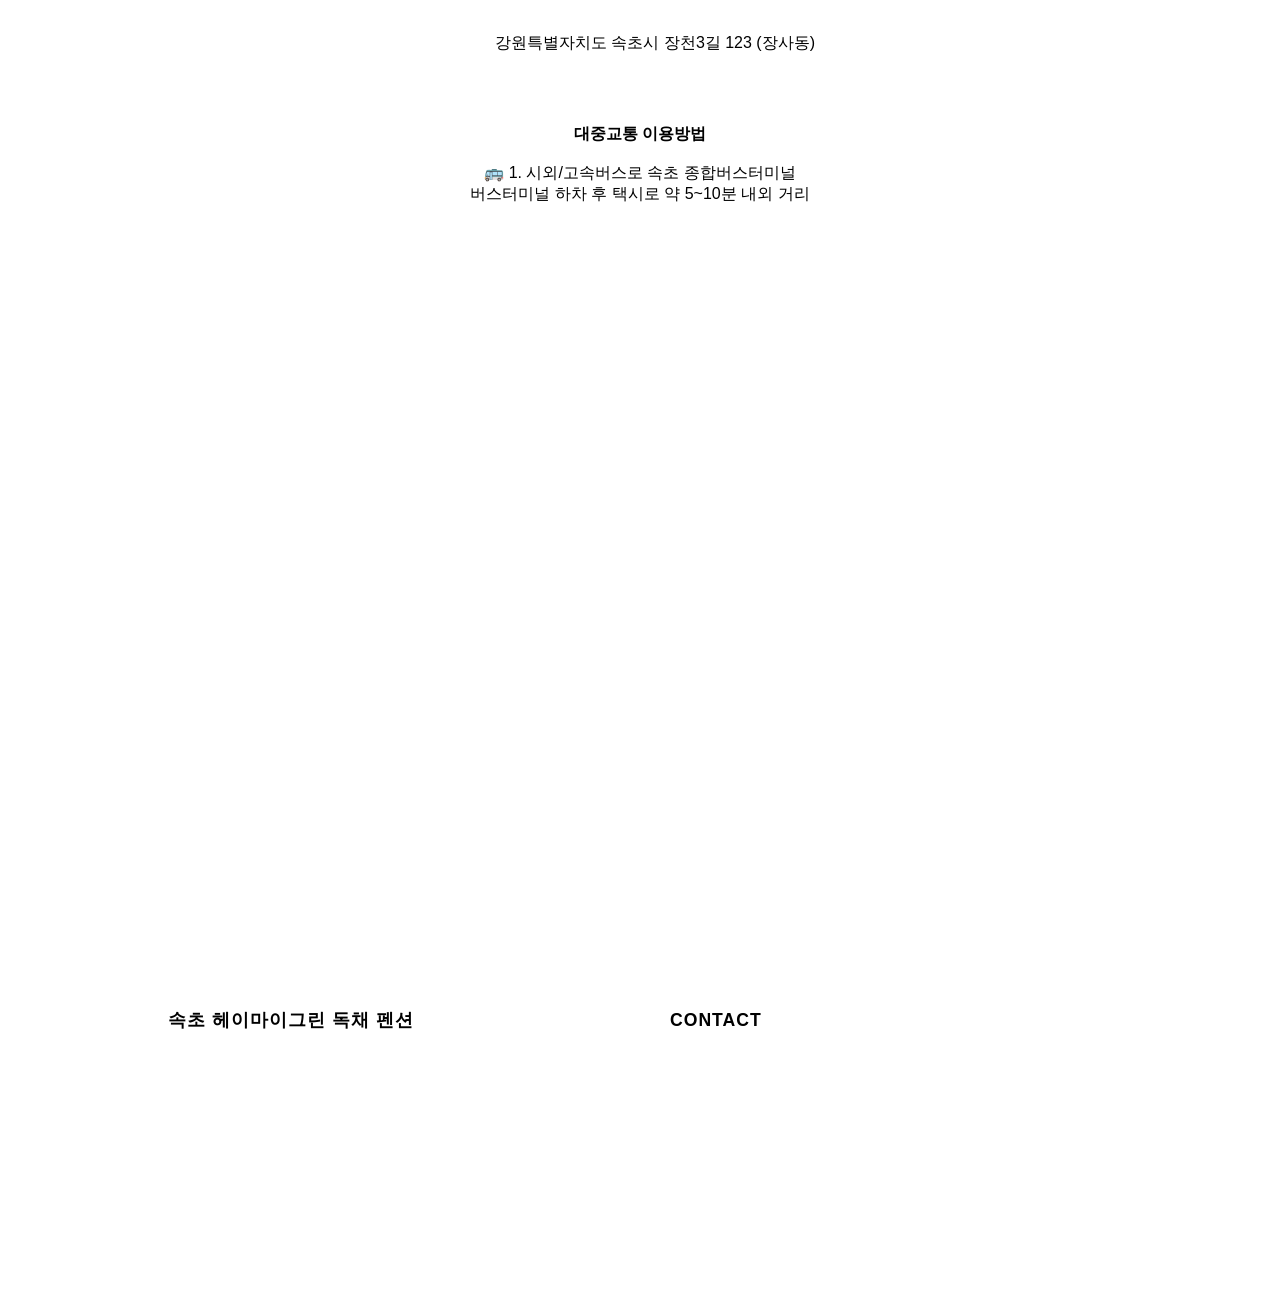
==== commit 17ab26fc: "Update template code and data - deploy-template-update-1771559422860" ====
--- a/directions.html
+++ b/directions.html
@@ -3,17 +3,14 @@
 <head>
     <meta charset="UTF-8">
     <meta name="viewport" content="width=device-width, initial-scale=1.0">
-    <title data-homepage-seo-title></title>
-    <meta name="description" content="" data-homepage-seo-description>
-    <meta name="keywords" content="" data-homepage-seo-keywords>
-    <link rel="icon" type="image/png" href="" data-homepage-favicon>
+    <meta name="description" content="숙소 설명">
+    <meta name="keywords" content="SEO 키워드">
+    <title>오시는길 - 숙소명</title>
 
-    <script src="js/config.js"></script>
-    <script src="https://cdn.tailwindcss.com"></script>
-    <link rel="stylesheet" href="styles/theme.css"/>
-    <link rel="stylesheet" href="styles/common.css"/>
-    <link rel="stylesheet" href="styles/footer.css"/>
-    <link rel="stylesheet" href="styles/directions.css"/>
+    <link rel="stylesheet" href="styles/theme.css">
+    <link rel="stylesheet" href="styles/common.css">
+    <link rel="stylesheet" href="styles/directions.css">
+
   <!-- Open Graph Meta Tags for Social Media -->
   <meta property="og:type" content="website" />
   <meta property="og:title" content="속초 헤이마이그린 독채 펜션 - 오시는길" />
@@ -28,160 +25,107 @@
   
 </head>
 <body>
+    <!-- Include Header -->
+    <div id="header-placeholder"></div>
 
-    <!-- Fullscreen Menu Container -->
-    <div id="fullscreen-menu-container"></div>
+    <!-- 메인 소개 섹션 히어로 0번째 이미지-->
+    <section class="hero-section">
+        <div class="hero-background">
+            <img src="" alt="오시는길 배경" data-customfield-directions-hero-image-0>
+            <div class="hero-overlay"></div>
+        </div>
+        <div class="hero-content">
+            <div class="hero-text-center">
+                <h1 class="hero-title" data-directions-hero-title>LOCATION</h1>
+            </div>
+        </div>
 
-    <div class="main-container" data-name="오시는길페이지">
+        <!-- Scroll Down Indicator -->
+        <div class="hero-scroll-down" onclick="scrollToNextSection()">
+            <svg class="scroll-arrow" viewBox="0 0 24 24">
+                <path stroke-linecap="round" stroke-linejoin="round" d="M19 14l-7 7m0 0l-7-7m7 7V3"/>
+            </svg>
+        </div>
+    </section>
 
-        <!-- Section 1: Hero with Background Image and Property Description -->
-        <section id="section1" class="relative w-full overflow-hidden" style="height: 100vh; height: 100dvh; min-height: 100vh; min-height: 100dvh;">
-            <!-- Hero Background Image -->
-            <div id="hero-image-container" class="absolute inset-0 w-full h-full">
-                <img src=""
-                     alt="히어로 이미지"
-                     class="absolute inset-0 w-full h-full object-cover empty-image-placeholder"
-                     style="width: 100%; height: 100vh; min-height: 100vh; object-fit: cover; display: block; position: absolute; inset: 0px;"
-                     data-homepage-customFields-pages-directions-sections-0-hero-images-0-url>
+    <!-- Location Info Section -->
+    <section class="location-info-section">
+        <div class="directions-content-container">
+        <!-- Facility Introduction Section -->
+        <div class="facility-intro-section">
+            <div class="facility-intro-content">
+                <div class="facility-label">
+                    <span class="facility-number" data-directions-title>LOCATION</span>
+                </div>
+                <p class="facility-description" data-directions-description>
+                    오시는 길 안내입니다.
+                </p>
+            </div>
+        </div>
+
+        <!-- Banner Image Section 히어로 1번째 이미지 -->
+        <div class="directions-banner-section">
+            <div class="container">
+                <img src="" alt="오시는길 배너" class="directions-banner-image" data-customfield-directions-hero-image-1>
+            </div>
+        </div>
+
+        <!-- 지도 섹션 -->
+        <section class="map-section main-content-fade-in">
+            <div class="container">
+                <div class="address-section">
+                    <p>
+                        <svg class="location-icon" viewBox="0 0 24 24">
+                            <path d="M21 10c0 7-9 13-9 13s-9-6-9-13a9 9 0 0 1 18 0z"></path>
+                            <circle cx="12" cy="10" r="3"></circle>
+                        </svg>
+                        <span data-directions-address></span>
+                    </p>
+                    <!-- 안내사항  -->
+                     <div class="notice-wrap">
+                        <h4 data-customfield-directions-notice-title>안내사항</h4>
+                        <p data-customfield-directions-notice-description>안내사항 1</p>
+                     </div>
+                </div>
             </div>
 
-            <!-- 오버레이 그라데이션 -->
-            <div class="absolute inset-0 bg-gradient-to-t from-black/40 via-transparent to-transparent"></div>
-
-            <!-- Directions 텍스트 -->
-            <div class="absolute bottom-8 left-8 md:bottom-12 md:left-8 lg:bottom-16 lg:left-12 xl:left-24 slide-in-left">
-                <h1 class="responsive-title text-white font-bold drop-shadow-lg en-title text-center">
-                    Directions
-                </h1>
-                <div class="w-[250px] md:w-[500px] lg:w-[600px] h-px bg-white mt-4"></div>
-            </div>
-        </section>
-
-        <!-- Section 2: Directions Info with Image and Text -->
-        <section class="relative w-full pt-16 pb-8 lg:py-24">
-            <div class="max-w-6xl mx-auto px-6">
-                <div class="grid grid-cols-1 lg:grid-cols-2 gap-12 lg:gap-16 items-center">
-
-                    <!-- Left: Circular Image -->
-                    <div class="flex justify-center lg:justify-start slide-in-left">
-                        <div class="relative w-[280px] h-[280px] md:w-[320px] md:h-[320px] lg:w-[350px] lg:h-[350px]">
-                            <!-- Shadow Circle Background with Animation -->
-                            <div class="absolute top-4 left-4 w-full h-full rounded-full opacity-60 z-0 floating-circle" style="background-color: #d2c9bf;"></div>
-
-                            <!-- Main Image with Hover Effect -->
-                            <img src=""
-                                 alt="오시는길 이미지"
-                                 class="relative z-10 w-full h-full object-cover rounded-full shadow-xl hover-scale empty-image-placeholder"
-                                data-homepage-customFields-pages-directions-sections-0-hero-images-1-url>
-                        </div>
-                    </div>
-
-                    <!-- Right: Directions Info -->
-                    <div class="space-y-8 slide-in-right">
-                        <!-- Navigation Section -->
-                        <div class="space-y-6">
-                            <div>
-                                <h3 class="text-2xl md:text-3xl font-bold en-title" style="color: var(--color-secondary);">Navigation</h3>
-                                <div class="w-full h-px" style="background-color: var(--color-secondary);"></div>
-                            </div>
-
-                            <!-- 주소 정보 -->
-                            <div class="bg-stone-50 rounded-lg p-6 border" style="border-color: var(--color-secondary);">
-                                <div class="flex items-start space-x-3">
-                                    <div class="w-6 h-6 flex-shrink-0" style="color: var(--color-secondary);">
-                                        <svg fill="currentColor" viewBox="0 0 20 20">
-                                            <path fill-rule="evenodd" d="M5.05 4.05a7 7 0 119.9 9.9L10 18.9l-4.95-4.95a7 7 0 010-9.9zM10 11a2 2 0 100-4 2 2 0 000 4z" clip-rule="evenodd"/>
-                                        </svg>
-                                    </div>
-                                    <div class="space-y-3">
-                                        <div>
-                                            <h4 class="font-semibold mb-1 ui-font" style="color: var(--color-secondary);">도로명 주소</h4>
-                                            <p class="ko-body" style="color: var(--color-secondary);" data-property-address></p>
-                                        </div>
-                                        <!-- 향후 지번 주소 활성화 예정-->
-                                        <!-- <div>
-                                            <h4 class="font-semibold mb-1 ui-font" style="color: rgb(96, 83, 71);">지번 주소</h4>
-                                            <p class="ko-body" style="color: rgb(96, 83, 71);" data-property-address></p>
-                                        </div> -->
-                                    </div>
-                                </div>
-                            </div>
-
-                            <!-- 추가 안내사항 -->
-                            <div class="directions-notice-section bg-stone-50 rounded-lg p-6 border hidden" data-directions-notice-section>
-                                <div class="flex items-start space-x-3">
-                                    <div class="directions-notice-icon w-6 h-6 flex-shrink-0">
-                                        <svg fill="currentColor" viewBox="0 0 20 20">
-                                            <path fill-rule="evenodd" d="M8.257 3.099c.765-1.36 2.722-1.36 3.486 0l5.58 9.92c.75 1.334-.213 2.98-1.742 2.98H4.42c-1.53 0-2.493-1.646-1.743-2.98l5.58-9.92zM11 13a1 1 0 11-2 0 1 1 0 012 0zm-1-8a1 1 0 00-1 1v3a1 1 0 002 0V6a1 1 0 00-1-1z" clip-rule="evenodd"/>
-                                        </svg>
-                                    </div>
-                                    <div>
-                                        <h4 class="directions-notice-title font-semibold mb-2 ui-font" data-directions-notice-title></h4>
-                                        <pre class="directions-notice-description ko-body text-sm whitespace-pre-wrap" data-directions-notice-description></pre>
-                                    </div>
-                                </div>
-                            </div>
-                        </div>
-                    </div>
-
+            <div class="container">
+                <div class="map-container">
+                    <div id="kakao-map"></div>
                 </div>
             </div>
         </section>
+        </div> <!-- directions-content-container -->
 
-        <!-- Section 3: Map -->
-        <section class="relative w-full pb-6">
-            <div class="max-w-6xl mx-auto px-6">
-                <div class="relative w-full h-[75vh] fade-in-scale rounded-lg overflow-hidden">
-                    <!-- Kakao Map -->
-                    <div id="kakao-map"></div>
-                </div>
-
-                <!-- Map Info Footer -->
-                <div class="bg-white p-6 border border-gray-100 mt-6 rounded-lg">
-                    <div class="grid grid-cols-1 md:grid-cols-2 gap-6">
-                        <div class="flex items-center space-x-3">
-                            <div class="w-6 h-6 flex-shrink-0" style="color: var(--color-secondary);">
-                                <svg fill="currentColor" viewBox="0 0 20 20">
-                                    <path fill-rule="evenodd" d="M5.05 4.05a7 7 0 119.9 9.9L10 18.9l-4.95-4.95a7 7 0 010-9.9zM10 11a2 2 0 100-4 2 2 0 000 4z" clip-rule="evenodd"/>
-                                </svg>
-                            </div>
-                            <div>
-                                <h4 class="font-semibold ui-font" style="color: var(--color-secondary);">주소</h4>
-                                <p class="ko-body text-sm" style="color: var(--color-secondary);" data-property-address></p>
-                            </div>
-                        </div>
-                        <div class="flex items-center space-x-3">
-                            <div class="w-6 h-6 flex-shrink-0" style="color: var(--color-secondary);">
-                                <svg fill="currentColor" viewBox="0 0 20 20">
-                                    <path d="M2 3a1 1 0 011-1h2.153a1 1 0 01.986.836l.74 4.435a1 1 0 01-.54 1.06l-1.548.773a11.037 11.037 0 006.105 6.105l.774-1.548a1 1 0 011.059-.54l4.435.74a1 1 0 01.836.986V17a1 1 0 01-1 1h-2C7.82 18 2 12.18 2 5V3z"/>
-                                </svg>
-                            </div>
-                            <div>
-                                <h4 class="font-semibold ui-font" style="color: var(--color-secondary);">문의전화</h4>
-                                <p class="ko-body text-sm" style="color: var(--color-secondary);" data-property-phone></p>
-                            </div>
-                        </div>
-                    </div>
-                </div>
-            </div>
-        </section>
-
-
-    </div>
-
-
-    <!-- Scripts -->
-    <!-- Kakao Map SDK - Local File -->
+    <!-- Kakao Map SDK -->
     <script type="text/javascript" src="js/kakao-maps-sdk.js"></script>
 
+    <!-- Include ImageWithFallback script -->
+    <script src="js/image-with-fallback.js"></script>
+
+    <!-- Common JavaScript -->
+    <script src="js/common.js"></script>
+
+    <!-- Image Helpers -->
     <script src="js/image-helpers.js"></script>
+
+    <!-- Base Data Mapper -->
+    <script src="js/data-mapper/core/base-mapper.js"></script>
+
+    <!-- Directions Page Mapper -->
+    <script src="js/data-mapper/pages/directions-mapper.js"></script>
+
+    <!-- Preview Handler for Admin Integration -->
+    <script src="js/preview-handler.js"></script>
+
+    <!-- Header Footer Mapper -->
+    <script src="js/data-mapper/pages/header-footer-mapper.js"></script>
+
+    <!-- Header and Footer Loader -->
     <script src="js/header-footer-loader.js"></script>
-    <script src="js/data-mapper/core/base-mapper.js"></script>
-    <script src="js/data-mapper/pages/directions-mapper.js"></script>
-    <script src="js/data-mapper/pages/header-footer-mapper.js"></script>
-    <script src="js/preview-handler.js"></script>
-    <script src="js/common/scroll-animation.js"></script>
+
+    <!-- Page-specific script -->
     <script src="js/pages/directions.js"></script>
 
 </body>
-</html>+</html>
--- a/styles/theme.css
+++ b/styles/theme.css
@@ -2,9 +2,17 @@
 @import url('https://cdn.jsdelivr.net/gh/orioncactus/pretendard/dist/web/static/pretendard.min.css');
 @import url('https://fonts.googleapis.com/css2?family=Chonburi&display=swap');
 
+/* Font Faces */
+@font-face {
+  font-family: 'ImHyeMin';
+  src: url('https://cdn.jsdelivr.net/gh/projectnoonnu/noonfonts_2106@1.1/IM_Hyemin-Regular.woff2') format('woff2');
+  font-weight: 400;
+  font-display: swap;
+}
+
 /* CSS Variables */
 :root {
-  --font-ko-main: 'Pretendard', sans-serif;
+  --font-ko-main: 'ImHyeMin', sans-serif;
   --font-ko-sub: 'Pretendard', sans-serif;
   --font-en-main: 'Chonburi', sans-serif;
 }
--- a/styles/common.css
+++ b/styles/common.css
@@ -1,678 +1,562 @@
-/* Template Dog Friendly Lodge - Common Styles */
-
-/* CDN Fonts */
-@import url('https://fonts.googleapis.com/css2?family=Noto+Sans+KR:wght@300;400;500;600;700&family=Playfair+Display:wght@400;500;600;700&family=Poppins:wght@300;400;500;600;700&display=swap');
-
-/* 기본 폰트 설정 - @font-face는 theme.css에서 로드 */
-
-:root {
-    --brand-color-primary: var(--color-secondary);
-}
-
-html, body {
+/* ===================================
+   Common Styles - Used Across All Pages
+   =================================== */
+
+/* Reset & Base */
+* {
+    margin: 0;
+    padding: 0;
+    box-sizing: border-box;
+}
+
+html {
+    scroll-behavior: smooth;
     overflow-x: hidden;
-    width: 100%;
-    max-width: 100%;
-    background-color: var(--color-primary);
-}
-
-* {
-    box-sizing: border-box;
-}
-
-/* 기본 폰트 설정 - @font-face는 theme.css에서 로드 */
-* {
-    font-family: 'Lato', sans-serif;
-}
-
-/* data-property-name 요소 폰트 통일 */
-/* 주석 처리 - 개별 스타일 허용
-[data-property-name] {
-    font-family: inherit !important;
-    font-weight: inherit !important;
-    font-style: inherit !important;
-}
-*/
-
-/* 반응형 컨테이너 */
-.responsive-container {
-    max-width: 1200px;
-    margin: 0 auto;
-    padding: 0 1rem;
-}
-
-@media (min-width: 768px) {
-    .responsive-container {
-        padding: 0 2rem;
-    }
-}
-
-@media (min-width: 1024px) {
-    .responsive-container {
-        padding: 0 3rem;
-    }
-}
-
-/* 브랜드 로고 스타일 */
-.brand-logo {
-    font-family: 'Playfair Display', 'Noto Sans KR', serif;
-    font-weight: 600;
-    letter-spacing: -0.5px;
-}
-
-.brand-logo .hero-logo-text {
-    text-shadow: 2px 2px 4px rgba(0, 0, 0, 0.5);
-}
-
-.brand-logo .hero-logo-subtitle {
-    text-shadow: 1px 1px 2px rgba(0, 0, 0, 0.4);
-}
-
-/* 히어로 텍스트 */
-.hero-text {
-    font-family: 'Poppins', 'Noto Sans KR', sans-serif;
-    font-weight: 400;
-    letter-spacing: -0.3px;
-}
-
-.en-title {
-    font-family: var(--font-en-main);
-    font-weight: 400;
-}
-
-.ko-title {
+}
+
+body {
     font-family: var(--font-ko-main);
     font-weight: 400;
-    letter-spacing: -0.5px;
-}
-
-/* 영문 본문 폰트 (작은글씨) */
-.en-body {
-    font-family: 'Lato', sans-serif;
+    color: var(--color-secondary);
+    overflow-x: hidden;
+    background: var(--color-primary);
+    position: relative;
+    z-index: 100;
+}
+
+/* Remove header cover during loading */
+body::before {
+    content: '';
+    position: fixed;
+    top: 0;
+    left: 0;
+    right: 0;
+    height: 100px;
+    background: transparent;
+    z-index: 500;
+    pointer-events: none;
+    opacity: 0;
+    transition: opacity 0.3s ease;
+}
+
+
+/* Common Hero Styles */
+.hero-title,
+.hero-subtitle {
+    font-family: var(--font-en-main);
+    font-size: 1rem;
     font-weight: 400;
-    line-height: 1.6;
-    letter-spacing: 0.3px;
-}
-
-.ko-body {
+    letter-spacing: 0.2em;
+    color: white;
+    margin: 0;
+    opacity: 0.8;
+    text-shadow: 0 2px 10px color-mix(in srgb, var(--color-secondary) 30%, transparent);
+}
+
+/* Hero Scroll Down Arrow */
+.hero-scroll-down {
+    position: absolute;
+    bottom: 30px;
+    left: 50%;
+    transform: translateX(-50%);
+    z-index: 3;
+    cursor: pointer;
+    display: flex;
+    flex-direction: column;
+    align-items: center;
+    gap: 8px;
+    color: white;
+    opacity: 0.8;
+    transition: opacity 0.3s ease;
+}
+
+.hero-scroll-down:hover {
+    opacity: 1;
+}
+
+.hero-scroll-down .scroll-text {
+    font-family: var(--font-en-main);
+    font-size: 0.8rem;
+    letter-spacing: 0.1em;
+    text-shadow: 0 2px 10px color-mix(in srgb, var(--color-secondary) 30%, transparent);
+}
+
+.hero-scroll-down .scroll-arrow {
+    width: 24px;
+    height: 24px;
+    stroke: currentColor;
+    stroke-width: 2;
+    fill: none;
+    animation: bounce 2s infinite;
+}
+
+@keyframes bounce {
+    0%, 20%, 50%, 80%, 100% {
+        transform: translateY(0);
+    }
+    40% {
+        transform: translateY(-8px);
+    }
+    60% {
+        transform: translateY(-4px);
+    }
+}
+
+/* Typography */
+h1, h2, h3, h4, h5, h6 {
+    font-family: var(--font-ko-main), var(--font-en-main), sans-serif;
+    font-weight: 700;
+    line-height: 1.2;
+}
+
+a {
+    text-decoration: none;
+    color: inherit;
+    transition: opacity 0.3s ease;
+}
+
+a:hover {
+    opacity: 0.8;
+}
+
+/* 데이터 로드 전 빈 이미지 완전히 숨김 (깜빡임 방지) */
+img[src=""],
+img:not([src]) {
+  display: none !important;
+}
+
+img {
+    max-width: 100%;
+    height: auto;
+    display: block;
+}
+
+
+/* Common Layout Classes */
+.page-content {
+    width: 100%;
+    overflow: hidden;
+}
+
+.section-container {
+    max-width: 80%;
+    margin: 0 auto;
+    padding: 0 20px;
+}
+
+.section-header {
+    text-align: center;
+    margin-bottom: 60px;
+}
+
+.section-divider {
+    width: 60px;
+    height: 1px;
+    background: var(--color-secondary);
+    margin: 0 auto 30px;
+}
+
+.section-title {
+    font-family: var(--font-ko-main), var(--font-en-main), sans-serif;
+    font-size: 1.8rem;
+    font-weight: 700;
+    letter-spacing: 0.05em;
+    color: var(--color-secondary);
+    margin: 0 0 20px 0;
+}
+
+.section-description {
     font-family: var(--font-ko-sub);
-    font-weight: 300;
-    line-height: 1.6;
-}
-
-/* UI 요소 폰트 (헤더, 푸터, 버튼) */
-.ui-font {
-    font-family: var(--font-ko-sub);
-    font-weight: 400;
-}
-
-/* 공통 애니메이션 */
-.floating-animation {
-    animation: float 3s ease-in-out infinite;
-}
-
-@keyframes float {
-    0%, 100% { transform: translateY(0px); }
-    50% { transform: translateY(-20px); }
-}
-
-.animate-fade-in-up {
-    animation: fadeInUp 1s ease-out;
-}
-
-@keyframes fadeInUp {
-    from {
-        opacity: 0;
-        transform: translateY(30px);
-    }
-    to {
-        opacity: 1;
-        transform: translateY(0);
-    }
-}
-
-.fade-in-delay-1 { animation-delay: 0.1s; }
-.fade-in-delay-2 { animation-delay: 0.2s; }
-.fade-in-delay-3 { animation-delay: 0.3s; }
-.fade-in-delay-4 { animation-delay: 0.4s; }
-
-/* 스크롤 애니메이션 */
-.scroll-animate {
-    opacity: 0;
-    transform: translateY(20px);
-    transition: all 0.6s ease;
-}
-
-.scroll-animate.active {
-    opacity: 1;
-    transform: translateY(0);
-}
-
-/* 반응형 제목 크기 */
-.responsive-title {
-    font-size: clamp(2.5rem, 8vw, 5rem);
-    line-height: 1.1;
-}
-
-.responsive-subtitle {
-    font-size: 2rem;
-    line-height: 2.5rem;
-}
-
-@media (min-width: 768px) {
-    .responsive-subtitle {
-        font-size: 2.5rem;
-        line-height: 3rem;
-    }
-}
-
-@media (min-width: 1024px) {
-    .responsive-subtitle {
-        font-size: 3rem;
-        line-height: 3.5rem;
-    }
-}
-
-/* Empty Image Placeholder Styles - 모든 페이지 공통 */
-
-/* img 태그에 적용되는 empty placeholder */
-img.empty-image-placeholder {
-    border: 2px dashed #9ca3af;
-    border-radius: 0.75rem;
-    /* background 제거 - SVG 이미지가 보이도록 */
-    min-height: 20rem;
-    display: block;
-    width: 100%;
-    object-fit: cover;
-    opacity: 0.8;
+    font-size: 1.1rem;
+    color: #666;
+    line-height: 1.8;
+    max-width: 800px;
+    margin: 0 auto;
+}
+
+/* Buttons */
+.btn {
+    display: inline-block;
+    padding: 12px 30px;
+    background: var(--color-secondary);
+    color: var(--color-primary);
+    border: none;
+    border-radius: 4px;
+    font-size: 1rem;
+    letter-spacing: 0.1em;
+    text-transform: uppercase;
+    cursor: pointer;
+    transition: all 0.3s ease;
+}
+
+.btn:hover {
+    background: color-mix(in srgb, var(--color-secondary) 85%, var(--color-primary));
+    transform: translateY(-2px);
+}
+
+.btn-outline {
+    background: transparent;
+    border: 2px solid var(--color-secondary);
+    color: var(--color-secondary);
+}
+
+.btn-outline:hover {
+    background: var(--color-secondary);
+    color: var(--color-primary);
+}
+
+.btn-outline-white {
+    padding: 15px 40px;
+    background: transparent;
+    color: white;
+    border: 2px solid white;
+    font-size: 1rem;
+    font-weight: 600;
+    letter-spacing: 1px;
+    text-transform: uppercase;
+    cursor: pointer;
+    transition: all 0.3s ease;
+    outline: none;
+}
+
+.btn-outline-white:hover {
+    background: white;
+    color: var(--color-secondary);
+    transform: translateY(-2px);
+}
+
+/* Utility Classes */
+.text-center {
+    text-align: center;
+}
+
+.text-left {
+    text-align: left;
+}
+
+.text-right {
+    text-align: right;
+}
+
+.mt-1 { margin-top: 1rem; }
+.mt-2 { margin-top: 2rem; }
+.mt-3 { margin-top: 3rem; }
+.mt-4 { margin-top: 4rem; }
+.mt-5 { margin-top: 5rem; }
+
+.mb-1 { margin-bottom: 1rem; }
+.mb-2 { margin-bottom: 2rem; }
+.mb-3 { margin-bottom: 3rem; }
+.mb-4 { margin-bottom: 4rem; }
+.mb-5 { margin-bottom: 5rem; }
+
+.pt-1 { padding-top: 1rem; }
+.pt-2 { padding-top: 2rem; }
+.pt-3 { padding-top: 3rem; }
+.pt-4 { padding-top: 4rem; }
+.pt-5 { padding-top: 5rem; }
+
+.pb-1 { padding-bottom: 1rem; }
+.pb-2 { padding-bottom: 2rem; }
+.pb-3 { padding-bottom: 3rem; }
+.pb-4 { padding-bottom: 4rem; }
+.pb-5 { padding-bottom: 5rem; }
+
+/* Hide/Show Classes */
+.hidden {
+    display: none !important;
+}
+
+.visible {
+    display: block !important;
+}
+
+.invisible {
+    visibility: hidden;
+}
+
+/* Loading States */
+.loading {
     position: relative;
-}
-
-/* img 태그용 아이콘 */
-img.empty-image-placeholder::after {
-    content: "";
+    pointer-events: none;
+    opacity: 0.6;
+}
+
+.loading::after {
+    content: '';
     position: absolute;
     top: 50%;
     left: 50%;
     transform: translate(-50%, -50%);
-    width: 96px;
-    height: 96px;
-    background-image: url("data:image/svg+xml,%3Csvg xmlns='http://www.w3.org/2000/svg' viewBox='0 0 96 96'%3E%3Crect x='0' y='0' width='96' height='96' rx='8' ry='8' fill='none' stroke='%23374151' stroke-width='3'/%3E%3Ccircle cx='28' cy='28' r='6' fill='%23374151'/%3E%3Cpolyline points='96,84 68,56 0,84' fill='none' stroke='%23374151' stroke-width='3' stroke-linecap='round' stroke-linejoin='round'/%3E%3C/svg%3E");
-    background-size: contain;
-    background-repeat: no-repeat;
-    background-position: center;
-    z-index: 3 !important; /* SVG 아이콘을 가장 위에 표시 */
-}
-
-/* 깨진 이미지 아이콘 숨기기 - 모든 페이지 공통 */
-img.empty-image-placeholder {
-    color: transparent !important;
-    font-size: 0 !important;
-    text-indent: -9999px !important;
-    overflow: hidden !important;
-    position: relative !important;
-    /* 깨진 이미지 아이콘 완전히 숨기기 */
-    font-family: monospace !important;
-    line-height: 0 !important;
-    text-shadow: none !important;
-    background-color: transparent !important;
-}
-
-/* 깨진 이미지 아이콘을 완전히 덮는 배경 추가 - 모든 페이지 공통 */
-img.empty-image-placeholder::before {
-    content: '' !important;
-    position: absolute !important;
-    top: 0 !important;
-    left: 0 !important;
-    width: 100% !important;
-    height: 100% !important;
-    /* 깨진 이미지 완전히 덮기 */
-    background: #d1d5db !important;
-    border: 2px dashed #9ca3af !important;
-    z-index: 1 !important; /* 깨진 이미지 위에 표시 */
-}
-
-/* 브라우저별 깨진 이미지 아이콘 숨기기 */
-img.empty-image-placeholder {
-    -webkit-user-select: none !important;
-    -moz-user-select: none !important;
-    -ms-user-select: none !important;
-    user-select: none !important;
-    pointer-events: none !important;
-}
-
-img.empty-image-placeholder::-moz-broken {
-    -moz-force-broken-image-icon: 0 !important;
-}
-
-/* background-image가 있는 div 요소들에 적용되는 empty placeholder */
-.empty-image-placeholder {
-    border: 2px dashed #9ca3af !important;
-    border-radius: 0.75rem !important;
-    background: #d1d5db !important;
-    background-color: #d1d5db !important;
-    opacity: 0.8 !important;
-    position: relative;
-    min-height: 200px;
-}
-
-/* background-image 요소들에 아이콘 추가 */
-.empty-image-placeholder::after {
-    content: "";
+    width: 30px;
+    height: 30px;
+    border: 3px solid color-mix(in srgb, var(--color-secondary) 20%, var(--color-primary));
+    border-top-color: var(--color-secondary);
+    border-radius: 50%;
+    animation: spin 0.8s linear infinite;
+}
+
+@keyframes spin {
+    to {
+        transform: translate(-50%, -50%) rotate(360deg);
+    }
+}
+
+/* Responsive Grid */
+.grid {
+    display: grid;
+    gap: 30px;
+}
+
+.grid-cols-2 {
+    grid-template-columns: repeat(2, 1fr);
+}
+
+.grid-cols-3 {
+    grid-template-columns: repeat(3, 1fr);
+}
+
+.grid-cols-4 {
+    grid-template-columns: repeat(4, 1fr);
+}
+
+/* Media Queries */
+@media (max-width: 1024px) {
+    .section-title {
+        font-size: 2rem;
+    }
+
+    .section-description {
+        font-size: 1rem;
+    }
+
+    /* Mobile font size will be handled by specific page CSS files */
+}
+
+@media (max-width: 768px) {
+    .section-container {
+        max-width: 100%;
+        padding: 0 15px;
+    }
+
+    .section-header {
+        margin-bottom: 40px;
+    }
+
+    .section-title {
+        font-size: 1.8rem;
+    }
+
+    .grid-cols-3,
+    .grid-cols-4 {
+        grid-template-columns: repeat(2, 1fr);
+    }
+}
+
+@media (max-width: 480px) {
+    .section-title {
+        font-size: 1.5rem;
+    }
+
+    .grid-cols-2,
+    .grid-cols-3,
+    .grid-cols-4 {
+        grid-template-columns: 1fr;
+    }
+}
+
+/* ===================================
+   Hero Slider Progress - Shared Component
+   =================================== */
+
+/* Slider Progress Bar */
+.hero-slider-progress {
     position: absolute;
-    top: 50%;
+    bottom: 60px;
     left: 50%;
-    transform: translate(-50%, -50%);
-    width: 48px;
-    height: 48px;
-    background-image: url("data:image/svg+xml,%3Csvg xmlns='http://www.w3.org/2000/svg' viewBox='0 0 96 96'%3E%3Crect x='0' y='0' width='96' height='96' rx='8' ry='8' fill='none' stroke='%23374151' stroke-width='3'/%3E%3Ccircle cx='28' cy='28' r='6' fill='%23374151'/%3E%3Cpolyline points='96,84 68,56 0,84' fill='none' stroke='%23374151' stroke-width='3' stroke-linecap='round' stroke-linejoin='round'/%3E%3C/svg%3E");
-    background-size: contain;
-    background-repeat: no-repeat;
-    background-position: center;
-    z-index: 2;
-}
-
-/* 빈 이미지 깜빡임 방지 - src가 비어있거나 없는 이미지 완전히 숨김 */
-img[src=""],
-img:not([src]) {
-    display: none !important;
-}
-
-/* Wave Banner Section Styles - 공통 스타일 */
-.wave-bg-section {
+    transform: translateX(-50%);
+    display: flex;
+    align-items: center;
+    gap: 20px;
+    z-index: 10;
+    color: white;
+    font-size: 14px;
+    font-weight: 500;
+    letter-spacing: 1px;
+}
+
+.hero-slider-current,
+.hero-slider-total {
+    font-family: var(--font-ko-sub);
+    opacity: 0.9;
+}
+
+.hero-slider-line {
+    width: 100px;
+    height: 1px;
+    background: color-mix(in srgb, var(--color-primary) 30%, transparent);
     position: relative;
     overflow: hidden;
-    margin-bottom: 0; /* Remove bottom margin */
-}
-
-.wave-bg {
-    position: relative;
-    width: 100%;
-    height: 800px; /* Increased from 650px */
-}
-
-@media (max-width: 768px) {
-    .wave-bg {
-        height: 550px; /* Increased from 450px */
-    }
-
-    .wave-bg-section {
-        margin-bottom: 0; /* Remove bottom margin on mobile */
-    }
-
-    .wave-bg-section .absolute {
-        clip-path: url(#wave-clip-mobile);
-        background-attachment: scroll;
-        background-size: cover;
-        background-position: center;
-    }
-
-    .banner-title {
-        font-size: 2rem !important;
-        margin-bottom: 1.5rem !important;
-    }
-
-    .banner-description {
-        font-size: 1rem !important;
-        padding: 0 1rem;
-    }
-
-    /* 모바일에서 히어로 섹션 제목 중앙 정렬 */
-    #section1 .absolute.bottom-8 {
-        left: 50% !important;
-        transform: translateX(-50%);
-        text-align: center;
-    }
-
-    #section1 .absolute.bottom-8 h1 {
-        text-align: center !important;
-    }
-
-    #section1 .absolute.bottom-8 div[class*="w-["] {
-        margin-left: auto !important;
-        margin-right: auto !important;
-    }
-}
-
-/* Wave Banner Animations */
-.animate-fade-in-up {
-    animation: fadeInUp 1s ease-out 0.5s forwards;
-}
-
-.animate-fade-in-up-delay-1 {
-    animation: fadeInUp 1s ease-out 1s forwards;
-}
-
-.animate-fade-in-up-delay-2 {
-    animation: fadeInUp 1s ease-out 1.5s forwards;
-}
-
-.banner-content {
-    position: relative;
-}
-
-.banner-content h2 {
-    text-shadow: 2px 2px 4px rgba(0, 0, 0, 0.5);
-}
-
-.banner-content h1 {
-    text-shadow: 2px 2px 4px rgba(0, 0, 0, 0.5);
-}
-
-/* ============================================================================ */
-/* 공통 애니메이션 클래스 */
-/* ============================================================================ */
-
-/* Slide-in animations */
-.slide-in-left {
-    opacity: 0;
-    transform: translateX(-100px);
-    transition: all 1s ease-out;
-}
-
-.slide-in-left.animate {
+}
+
+.hero-slider-line-fill {
+    position: absolute;
+    left: 0;
+    top: 0;
+    height: 100%;
+    width: 0%;
+    background: white;
+    transition: width 4000ms linear;
+}
+
+/* Hero Slider Navigation Arrows */
+.hero-slider-nav {
+    display: flex;
+    align-items: center;
+    gap: 15px;
+}
+
+.hero-slider-arrow {
+    background: transparent;
+    border: none;
+    color: white;
+    font-size: 18px;
+    cursor: pointer;
+    padding: 8px;
+    transition: all 0.3s ease;
+    opacity: 0.7;
+    user-select: none;
+}
+
+.hero-slider-arrow:hover {
     opacity: 1;
-    transform: translateX(0);
-}
-
-.slide-in-right {
-    opacity: 0;
-    transform: translateX(100px);
-    transition: all 1s ease-out;
-}
-
-.slide-in-right.animate {
-    opacity: 1;
-    transform: translateX(0);
-}
-
-.slide-in-line {
-    opacity: 0;
-    transform: scaleX(0);
-    transform-origin: left;
-    transition: all 1.2s ease-out;
-}
-
-.slide-in-line.animate {
-    opacity: 1;
-    transform: scaleX(1);
-}
-
-/* Fade animations */
-.fade-in-up {
-    opacity: 0;
-    transform: translateY(50px);
-    transition: all 0.8s ease-out;
-}
-
-.fade-in-up.animate {
+    transform: scale(1.1);
+}
+
+.hero-slider-arrow:active {
+    transform: scale(0.95);
+}
+
+.hero-slider-arrow.prev::before {
+    content: '‹';
+}
+
+.hero-slider-arrow.next::before {
+    content: '›';
+}
+
+.hero-content {
+    position: absolute;
+    bottom: 85px;
+    left: 50%;
+    transform: translateX(-50%);
+    z-index: 3;
+    text-align: center;
+    color: white;
+    padding: 0 40px;
+}
+
+/* ===================================
+   Common Typography Styles
+   =================================== */
+
+.facility-number {
+    font-family: var(--font-en-main);
+    font-size: 1.1rem;
+    font-weight: 400;
+    color: color-mix(in srgb, var(--color-secondary) 70%, transparent);
+    letter-spacing: 0.2em;
+    text-transform: uppercase;
+}
+
+/* ===================================
+   Page Load Animation
+   =================================== */
+
+/* Smooth fade-in for main content - 임시 비활성화 */
+.main-content-fade-in {
+    opacity: 1 !important;
+    transform: translateY(0) !important;
+}
+
+.main-content-fade-in.animate {
     opacity: 1;
     transform: translateY(0);
 }
 
-.fade-up {
+/* Initial page fade in */
+body {
     opacity: 0;
-    transform: translateY(50px);
-    transition: all 0.8s ease-out;
-}
-
-.fade-up.animate {
-    opacity: 1;
-    transform: translateY(0);
-}
-
-.fade-in-scale {
-    opacity: 0;
-    transform: scale(0.9) translateY(30px);
-    transition: all 0.8s ease-out;
-}
-
-.fade-in-scale.animate {
-    opacity: 1;
-    transform: scale(1) translateY(0);
-}
-
-.fade-in-line {
-    opacity: 0;
-    transform: translateY(20px);
-    transition: all 0.6s ease-out;
-}
-
-.fade-in-line.animate {
-    opacity: 1;
-    transform: translateY(0);
-}
-
-/* About Section Styles - Moved from main.css for reuse in multiple pages */
-.main-image-container {
-    position: relative;
-}
-
-.main-image-wrapper {
-    position: relative;
-    overflow: visible;
-}
-
-.main-image-wrapper img {
-    border-radius: 0 0 0 0;
-    box-shadow: 0 15px 35px rgba(0, 0, 0, 0.1);
-    position: relative;
-    z-index: 1;
-    opacity: 1;
-    transform: translateY(0);
-    transition: all 1.5s ease-out;
-}
-
-.main-image-wrapper.fade-in-scale.animate img {
-    opacity: 1;
-    transform: translateY(0);
-}
-
-.main-image-wrapper img:hover {
-    transform: scale(1.02);
-    box-shadow: 0 20px 40px rgba(0, 0, 0, 0.15);
+    animation: pageLoadFadeIn 0.8s ease-out forwards;
+    animation-delay: 0.1s;
+}
+
+@keyframes pageLoadFadeIn {
+    from {
+        opacity: 0;
+    }
+    to {
+        opacity: 1;
+    }
+}
+
+.gallery-property-english-name {
+    font-family: var(--font-en-main);
+    font-size: 4rem;
+    font-weight: 400;
+    color: color-mix(in srgb, #a0a0a0 30%, transparent);
+    text-transform: uppercase;
+    letter-spacing: 0.2em;
+    margin-top: 50px;
+    line-height: 1;
+}
+
+/* Empty Image Placeholder - 모든 페이지 공통 */
+.empty-image-placeholder {
+    border: 2px dashed color-mix(in srgb, var(--color-secondary) 40%, var(--color-primary)) !important;
+    border-radius: 0.75rem !important;
+    background: color-mix(in srgb, var(--color-secondary) 20%, var(--color-primary)) !important;
+}
+
+/* Mobile Floating Book Now Button */
+.mobile-floating-book-btn {
+    display: none;
+    position: fixed;
+    bottom: 24px;
+    right: 24px;
+    width: 56px;
+    height: 56px;
+    border-radius: 50%;
+    background: var(--color-secondary);
+    opacity: 0.5;
+    color: white;
+    border: none;
+    box-shadow: 0 4px 12px rgba(0, 0, 0, 0.15);
+    cursor: pointer;
+    z-index: 999;
     transition: all 0.3s ease;
 }
-.about2-section .main-image-wrapper.fade-in-scale.animate img {
-    opacity: 1;
-    transform: translateY(0);
-}
-
-/* Main page specific placeholder override - 크기와 고정 border-radius */
-.main-image-wrapper img.empty-image-placeholder {
-    /* 모바일 기본 크기 */
-    width: 300px !important;
-    height: 240px !important;
-    min-height: auto !important;
-    /* 고정된 대각선 둥근 모서리 */
-    border-radius: 60px 0 60px 0 !important;
-}
-
-/* 반응형 크기 유지 */
-@media (min-width: 768px) {
-    .main-image-wrapper img.empty-image-placeholder {
-        width: 500px !important;
-        height: 20rem !important; /* h-80 = 20rem */
-        border-radius: 80px 0 80px 0 !important;
-    }
-}
-
-@media (min-width: 1024px) {
-    .main-image-wrapper img.empty-image-placeholder {
-        width: 700px !important;
-        height: 24rem !important; /* h-96 = 24rem */
-        border-radius: 120px 0 120px 0 !important;
-    }
-}
-
-@media (min-width: 1280px) {
-    .main-image-wrapper img.empty-image-placeholder {
-        width: 900px !important;
-        height: 400px !important; /* h-[400px] */
-        border-radius: 120px 0 120px 0 !important;
-    }
-}
-
-/* About2 Section Empty Placeholder - about2 섹션 placeholder 스타일 */
-.about2-section .main-image-wrapper img.empty-image-placeholder {
-    border-radius: 0 60px 0 60px !important;
-}
-
-@media (min-width: 768px) {
-    .about2-section .main-image-wrapper img.empty-image-placeholder {
-        border-radius: 0 80px 0 80px !important;
-    }
-}
-
-@media (min-width: 1024px) {
-    .about2-section .main-image-wrapper img.empty-image-placeholder {
-        border-radius: 0 120px 0 120px !important;
-    }
-}
-
-/* Border-radius animations for main.html and reservation.html about-sections */
-/* Main.html용 about 섹션 - 대각선 둥근 모서리 애니메이션 */
-.about-section .main-image-wrapper img {
-    animation: alternatingCorners 8s ease-in-out infinite;
-}
-
-/* About2 섹션 - 반대 대각선 애니메이션 */
-.about2-section .main-image-wrapper img {
-    animation: alternatingCornersReverse 8s ease-in-out infinite;
-}
-
-/* 대각선 둥근 모서리 애니메이션 키프레임 */
-@keyframes alternatingCorners {
-    0%, 100% {
-        border-radius: 60px 0 60px 0;
-    }
-    25% {
-        border-radius: 0 60px 0 60px;
-    }
-    50% {
-        border-radius: 60px 0 60px 0;
-    }
-    75% {
-        border-radius: 0 60px 0 60px;
-    }
-}
-
-/* 반대 대각선 애니메이션 */
-@keyframes alternatingCornersReverse {
-    0%, 100% {
-        border-radius: 0 60px 0 60px;
-    }
-    25% {
-        border-radius: 60px 0 60px 0;
-    }
-    50% {
-        border-radius: 0 60px 0 60px;
-    }
-    75% {
-        border-radius: 60px 0 60px 0;
-    }
-}
-
-/* 반응형 애니메이션 - 768px 이상 */
-@media (min-width: 768px) {
-    @keyframes alternatingCorners {
-        0%, 100% {
-            border-radius: 80px 0 80px 0;
-        }
-        25% {
-            border-radius: 0 80px 0 80px;
-        }
-        50% {
-            border-radius: 80px 0 80px 0;
-        }
-        75% {
-            border-radius: 0 80px 0 80px;
-        }
-    }
-
-    @keyframes alternatingCornersReverse {
-        0%, 100% {
-            border-radius: 0 80px 0 80px;
-        }
-        25% {
-            border-radius: 80px 0 80px 0;
-        }
-        50% {
-            border-radius: 0 80px 0 80px;
-        }
-        75% {
-            border-radius: 80px 0 80px 0;
-        }
-    }
-}
-
-/* 반응형 애니메이션 - 1024px 이상 */
-@media (min-width: 1024px) {
-    @keyframes alternatingCorners {
-        0%, 100% {
-            border-radius: 120px 0 120px 0;
-        }
-        25% {
-            border-radius: 0 120px 0 120px;
-        }
-        50% {
-            border-radius: 120px 0 120px 0;
-        }
-        75% {
-            border-radius: 0 120px 0 120px;
-        }
-    }
-
-    @keyframes alternatingCornersReverse {
-        0%, 100% {
-            border-radius: 0 120px 0 120px;
-        }
-        25% {
-            border-radius: 120px 0 120px 0;
-        }
-        50% {
-            border-radius: 0 120px 0 120px;
-        }
-        75% {
-            border-radius: 120px 0 120px 0;
-        }
-    }
-}
-
-/* Hero Section 모바일 대응 - 이미지 비율 유지 (모든 페이지 공통) */
-@media (max-width: 768px) {
-    #section1 {
-        height: 60vh !important;
-        min-height: 60vh !important;
-    }
-
-    #hero-image-container {
-        position: relative !important;
-        height: 60vh !important;
-        min-height: 60vh !important;
-    }
-
-    #hero-image-container img {
-        position: relative !important;
-        width: 100% !important;
-        height: 60vh !important;
-        min-height: 60vh !important;
-        object-fit: cover !important;
-        object-position: center !important;
-    }
-
-    /* 텍스트 오버레이 중앙 정렬 */
-    #section1 .absolute.bottom-8 {
-        position: absolute !important;
-        bottom: 2rem !important;
-        left: 50% !important;
-        transform: translateX(-50%) !important;
-        text-align: center !important;
-    }
-
-    /* 그라데이션 오버레이도 조정 */
-    #section1 .bg-gradient-to-t {
-        position: absolute !important;
-        inset: 0 !important;
-    }
-}
+
+.mobile-floating-book-btn:hover {
+    opacity: 0.7;
+    transform: scale(1.1);
+    box-shadow: 0 6px 20px rgba(0, 0, 0, 0.2);
+}
+
+.mobile-floating-book-btn:active {
+    transform: scale(0.95);
+}
+
+.mobile-floating-book-btn svg {
+    width: 24px;
+    height: 24px;
+}
+
+/* Show only on mobile */
+@media screen and (max-width: 768px) {
+    .mobile-floating-book-btn {
+        display: flex;
+        align-items: center;
+        justify-content: center;
+    }
+}
--- a/styles/directions.css
+++ b/styles/directions.css
@@ -1,96 +1,377 @@
-/* Directions Page Specific Styles */
-
-/* 애니메이션 클래스들은 common.css로 이동됨 */
-
-/* Directions page specific styles */
-.directions-circular-image {
+/* ===================================
+   Directions Page Styles
+   =================================== */
+
+/* Hero Section */
+.hero-section {
+    height: 100vh;
     position: relative;
+    display: flex;
+    align-items: center;
+    justify-content: center;
     overflow: hidden;
-    transition: transform 0.3s ease;
-}
-
-.directions-circular-image:hover {
-    transform: scale(1.05);
-}
-
-/* Directions page placeholder override for circular images */
-img.empty-image-placeholder.rounded-full {
-    border-radius: 50% !important;
-    border: 3px dashed #9ca3af !important;
-}
-
-img.empty-image-placeholder.rounded-full::before {
-    border-radius: 50% !important;
-}
-
-img.empty-image-placeholder.rounded-full::after {
-    /* 아이콘 표시용이므로 border-radius 불필요 */
-}
-
-/* Info cards hover effects */
+}
+
+.hero-background {
+    position: absolute;
+    top: 0;
+    left: 0;
+    width: 100%;
+    height: 100%;
+    z-index: 1;
+}
+
+.hero-background img {
+    width: 100%;
+    height: 100%;
+    object-fit: cover;
+}
+
+/* Container */
+.container {
+    margin: 0 auto;
+    padding: 0 40px;
+}
+
+/* Location Info Section */
+.location-info-section {
+    padding: 100px 0 0 0;
+}
+
+/* Directions Content Container */
+.directions-content-container {
+    max-width: 80%;
+    margin: 0 auto;
+}
+
+/* Facility Introduction Section */
+.facility-intro-section {
+    text-align: center;
+    margin-bottom: 80px;
+    padding: 0 40px;
+}
+
+.facility-intro-content {
+    max-width: 800px;
+    margin: 0 auto;
+}
+
+.facility-label {
+    margin-bottom: 20px;
+}
+
+
+.facility-description {
+    font-family: var(--font-ko-sub);
+    font-size: 1.1rem;
+    line-height: 1.8;
+    color: #666;
+    margin: 0;
+    max-width: 600px;
+    margin: 0 auto;
+}
+
+/* Banner Image Section */
+.directions-banner-section {
+    margin: 60px 0;
+}
+
+/* 배너 섹션은 동일한 container 스타일 사용 */
+
+.directions-banner-image {
+    width: 100%;
+    height: 400px;
+    object-fit: cover;
+    display: block;
+    border-radius: 12px;
+    opacity: 1;
+    transform: translateY(0);
+}
+
+/* Info Section */
+.info-section {
+    padding: 100px 0;
+}
+
+.section-title {
+    font-size: 1.5rem;
+    font-weight: 700;
+    text-align: center;
+    margin: 0 0 60px 0;
+    color: var(--color-secondary);
+}
+
+.info-grid {
+    display: grid;
+    grid-template-columns: repeat(auto-fit, minmax(300px, 1fr));
+    gap: 40px;
+    margin-bottom: 60px;
+}
+
 .info-card {
-    transition: all 0.3s ease;
+    background: white;
+    padding: 40px 30px;
+    border-radius: 12px;
+    text-align: center;
+    box-shadow: 0 4px 20px color-mix(in srgb, var(--color-secondary) 8%, transparent);
+    transition: transform 0.3s ease, box-shadow 0.3s ease;
 }
 
 .info-card:hover {
-    transform: translateY(-2px);
-    box-shadow: 0 10px 25px rgba(0, 0, 0, 0.1);
-}
-
-/* 이미지 영역 애니메이션 효과 */
-.floating-circle {
-    animation: floatingCircle 4s ease-in-out infinite;
-}
-
-@keyframes floatingCircle {
-    0%, 100% {
-        transform: translateY(0px) scale(1);
-    }
-    50% {
-        transform: translateY(-15px) scale(1.05);
-    }
-}
-
-.hover-scale {
-    transition: all 0.4s cubic-bezier(0.25, 0.46, 0.45, 0.94);
-}
-
-.hover-scale:hover {
-    transform: scale(1.05) rotate(2deg);
-    box-shadow: 0 25px 50px rgba(0, 0, 0, 0.2);
-}
-
-/* 페이지 로드 시 이미지 영역 전체 애니메이션 */
-.fade-in-scale.animate .floating-circle {
-    animation-delay: 0.5s;
-}
-
-/* 안내사항 섹션 스타일 */
-.directions-notice-section {
-    border-color: var(--brand-color-primary);
-}
-
-.directions-notice-icon {
-    color: var(--brand-color-primary);
-}
-
-.directions-notice-title {
-    color: var(--brand-color-primary);
-}
-
-.directions-notice-description {
-    color: var(--brand-color-primary);
-}
-
-/* 모바일에서 empty-image-placeholder min-height 제거 */
+    transform: translateY(-5px);
+    box-shadow: 0 8px 30px color-mix(in srgb, var(--color-secondary) 12%, transparent);
+}
+
+.info-icon {
+    width: 50px;
+    height: 50px;
+    margin: 0 auto 20px;
+    color: var(--color-secondary);
+}
+
+.info-icon svg {
+    width: 100%;
+    height: 100%;
+}
+
+.info-card h3 {
+    font-size: 1.3rem;
+    font-weight: 600;
+    margin: 0 0 15px 0;
+    color: var(--color-secondary);
+}
+
+.info-card p {
+    font-size: 1rem;
+    line-height: 1.6;
+    color: #666;
+    margin: 0;
+}
+
+/* Notice Box */
+.notice-box {
+    background: white;
+    padding: 40px;
+    border-radius: 12px;
+    box-shadow: 0 4px 20px color-mix(in srgb, var(--color-secondary) 8%, transparent);
+}
+
+.notice-box h4 {
+    font-size: 1.4rem;
+    font-weight: 600;
+    margin: 0 0 20px 0;
+    color: var(--color-secondary);
+    border-bottom: 2px solid color-mix(in srgb, var(--color-secondary) 10%, var(--color-primary));
+    padding-bottom: 10px;
+}
+
+.notice-content p {
+    font-size: 1rem;
+    line-height: 1.8;
+    color: #666;
+    margin: 0 0 8px 0;
+}
+
+.notice-content p:last-child {
+    margin-bottom: 0;
+}
+
+/* Notice Section */
+.notice-section {
+    text-align: center;
+    padding-bottom: 20px;
+}
+
+.notice-section p {
+    font-family: var(--font-ko-main);
+    font-size: 1rem;
+    color: var(--color-secondary);
+    margin: 0;
+}
+
+/* Map Section */
+.map-section {
+    padding: 0 0 100px 0;
+}
+
+/* Address Section */
+.address-section {
+    text-align: center;
+    margin-bottom: 85px;
+}
+
+.address-section p {
+    display: flex;
+    align-items: center;
+    justify-content: center;
+    gap: 10px;
+    font-family: var(--font-ko-sub);
+    font-size: 1rem;
+    color: var(--color-secondary);
+    margin: 0;
+    padding: 20px 0;
+}
+
+.address-section .notice-wrap {
+    width: 100%;
+    border: 1px dashed color-mix(in srgb, var(--color-secondary) 30%, transparent);
+    padding: 30px 40px;
+    margin: 20px 0 0;
+    border-radius: 8px;
+    background: color-mix(in srgb, var(--color-secondary) 8%, var(--color-primary));
+}
+
+.address-section .notice-wrap p {
+   margin-bottom: 0;
+   padding: 20px 0 0 0;
+}
+
+
+.location-icon {
+    width: 20px;
+    height: 20px;
+    stroke: color-mix(in srgb, var(--color-secondary) 60%, transparent);
+    stroke-width: 2;
+    fill: none;
+}
+
+.map-container {
+    width: 100%;
+    height: 500px;
+    border-radius: 12px;
+    overflow: hidden;
+    box-shadow: 0 4px 20px color-mix(in srgb, var(--color-secondary) 10%, transparent);
+    margin-bottom: 30px;
+}
+
+#kakao-map {
+    width: 100%;
+    height: 100%;
+}
+
+.map-info {
+    text-align: center;
+}
+
+.map-info p {
+    font-size: 1rem;
+    color: #666;
+    margin: 0;
+}
+
+/* Responsive Design */
 @media (max-width: 768px) {
-    img.empty-image-placeholder {
-        min-height: auto !important;
-    }
-}
-
-/* 카카오맵 컨테이너 스타일 */
-#kakao-map {
-    width: 100%;
-    height: 100%;
+    .directions-content-container {
+        max-width: 100%;
+    }
+
+    .container {
+        padding: 0 20px;
+    }
+
+    .hero-content {
+        padding: 0 20px;
+    }
+
+    .location-info-section {
+        padding: 0;
+    }
+
+    .facility-intro-section {
+        margin-bottom: 60px;
+        padding: 60px 20px 0 20px;
+    }
+
+    .facility-description {
+        font-size: 1rem;
+    }
+
+    .directions-banner-section {
+        margin: 40px 0;
+    }
+
+    .directions-banner-section .container {
+        padding: 0 20px;
+    }
+
+    .address-section .notice-wrap {
+        padding: 30px 20px;
+    }
+
+    .directions-banner-image {
+        height: 250px;
+    }
+
+    .info-section {
+        padding: 60px 0;
+    }
+
+    .info-grid {
+        grid-template-columns: 1fr;
+        gap: 30px;
+        margin-bottom: 40px;
+    }
+
+    .info-card {
+        padding: 30px 20px;
+    }
+
+    .notice-box {
+        padding: 30px 20px;
+    }
+
+
+    .map-section {
+        padding: 0;
+    }
+
+    .map-container {
+        height: 400px;
+    }
+
+    .section-title {
+        margin-bottom: 40px;
+    }
+}
+
+@media (max-width: 480px) {
+    .container {
+        padding: 0 15px;
+    }
+
+    .hero-content {
+        padding: 0 15px;
+    }
+
+    .facility-intro-section {
+        padding: 60px 15px 0 15px;
+    }
+
+    .directions-banner-section .container {
+        padding: 0 15px;
+    }
+
+    .address-section .notice-wrap {
+        padding: 30px 15px;
+    }
+
+    .info-section {
+        padding: 40px 0;
+    }
+
+    .map-section {
+        padding: 0;
+    }
+
+    .info-card {
+        padding: 25px 15px;
+    }
+
+    .notice-box {
+        padding: 25px 15px;
+    }
+
+    .map-container {
+        height: 300px;
+    }
 }
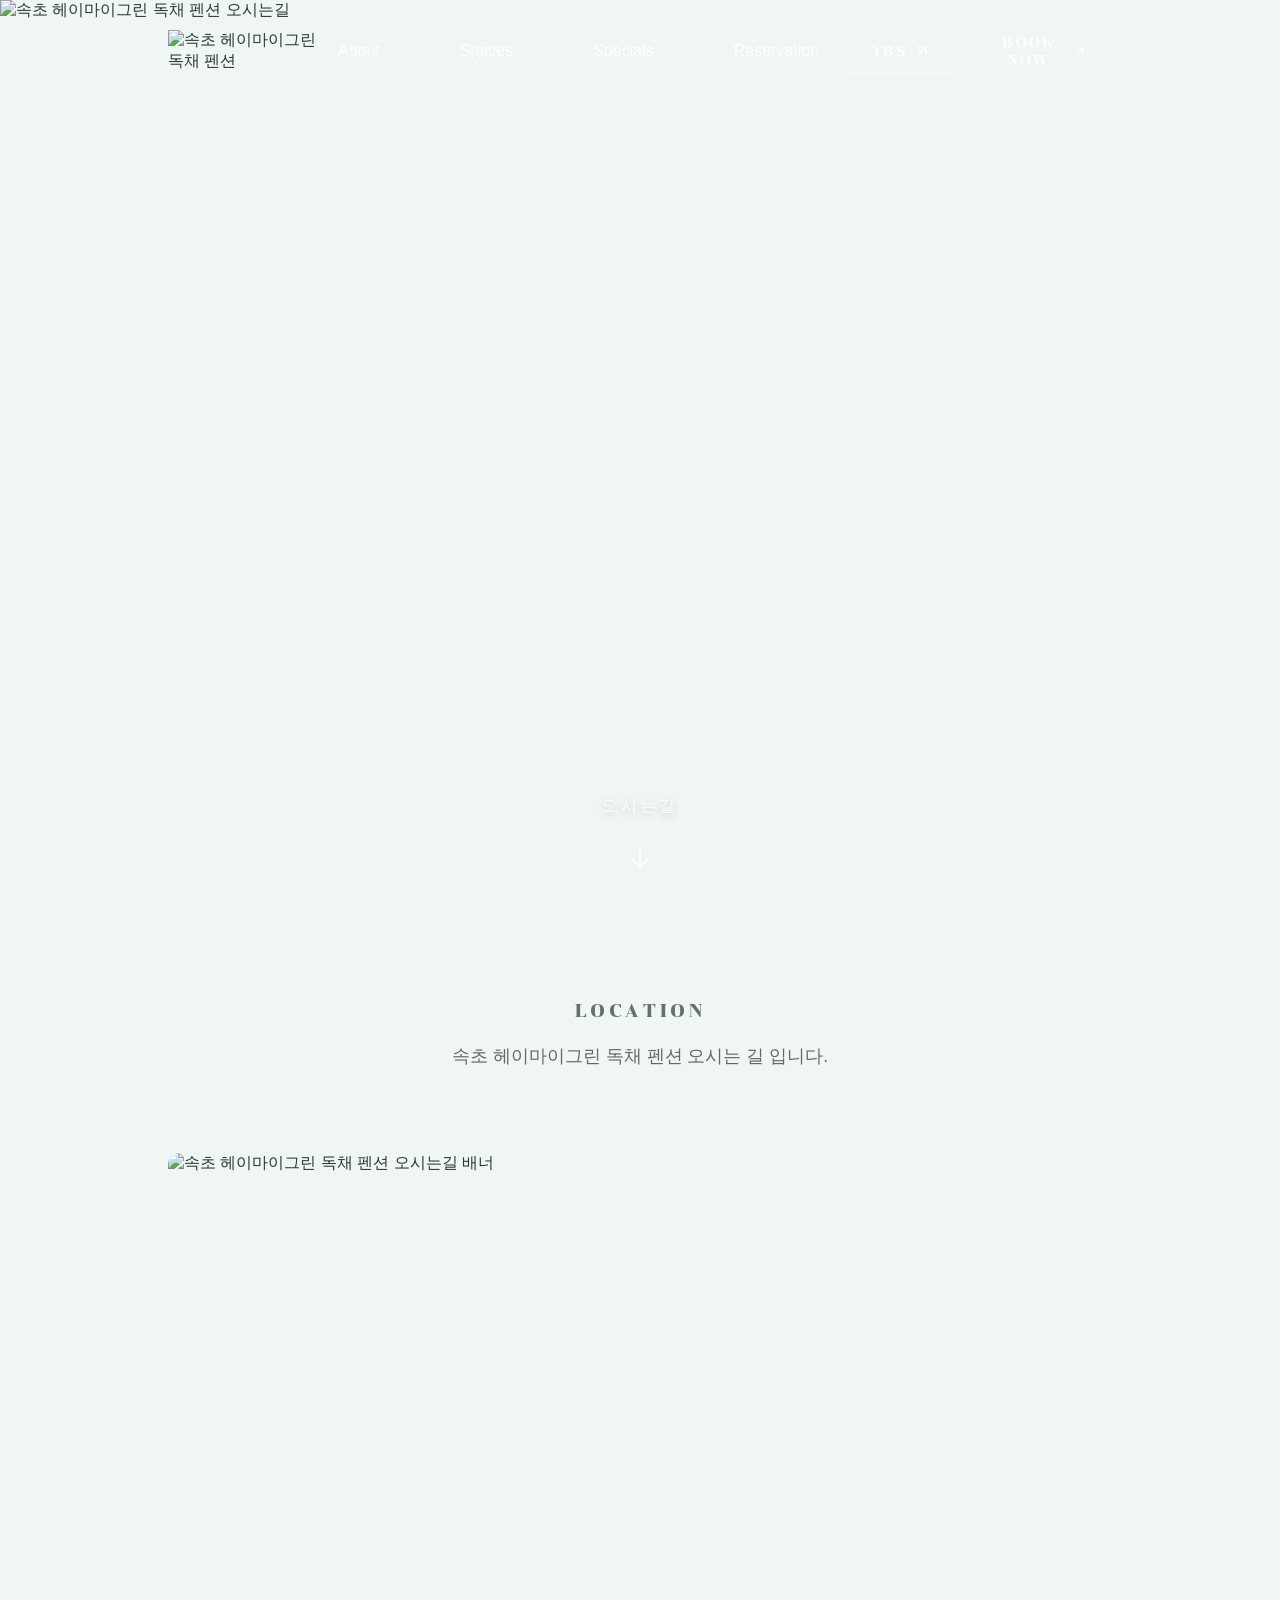
==== commit 2bb34dba: "Update template code and data - deploy-template-update-1773132775192" ====
--- a/directions.html
+++ b/directions.html
@@ -15,14 +15,14 @@
   <meta property="og:type" content="website" />
   <meta property="og:title" content="속초 헤이마이그린 독채 펜션 - 오시는길" />
   <meta property="og:description" content="안녕 나의 초록, 헤이! 마이그린" />
-  
+  <meta property="og:image" content="https://jlnjajtcnyqupfaqjerz.supabase.co/storage/v1/object/public/app-images/property/d3ddf9b6-c693-43a3-ae00-bb8da9486947/thumbnail/1773048766495-3g5ipwcsf1c.jpg" />
   <meta property="og:url" content="https://heymygreen.kr" />
 
   <!-- Twitter Card Meta Tags -->
   <meta name="twitter:card" content="summary_large_image" />
   <meta name="twitter:title" content="속초 헤이마이그린 독채 펜션 - 오시는길" />
   <meta name="twitter:description" content="안녕 나의 초록, 헤이! 마이그린" />
-  
+  <meta name="twitter:image" content="https://jlnjajtcnyqupfaqjerz.supabase.co/storage/v1/object/public/app-images/property/d3ddf9b6-c693-43a3-ae00-bb8da9486947/thumbnail/1773048766495-3g5ipwcsf1c.jpg" />
 </head>
 <body>
     <!-- Include Header -->
--- a/styles/theme.css
+++ b/styles/theme.css
@@ -15,4 +15,6 @@
   --font-ko-main: 'ImHyeMin', sans-serif;
   --font-ko-sub: 'Pretendard', sans-serif;
   --font-en-main: 'Chonburi', sans-serif;
+  --color-primary: #EFF6F3;
+  --color-secondary: #263B2D;
 }
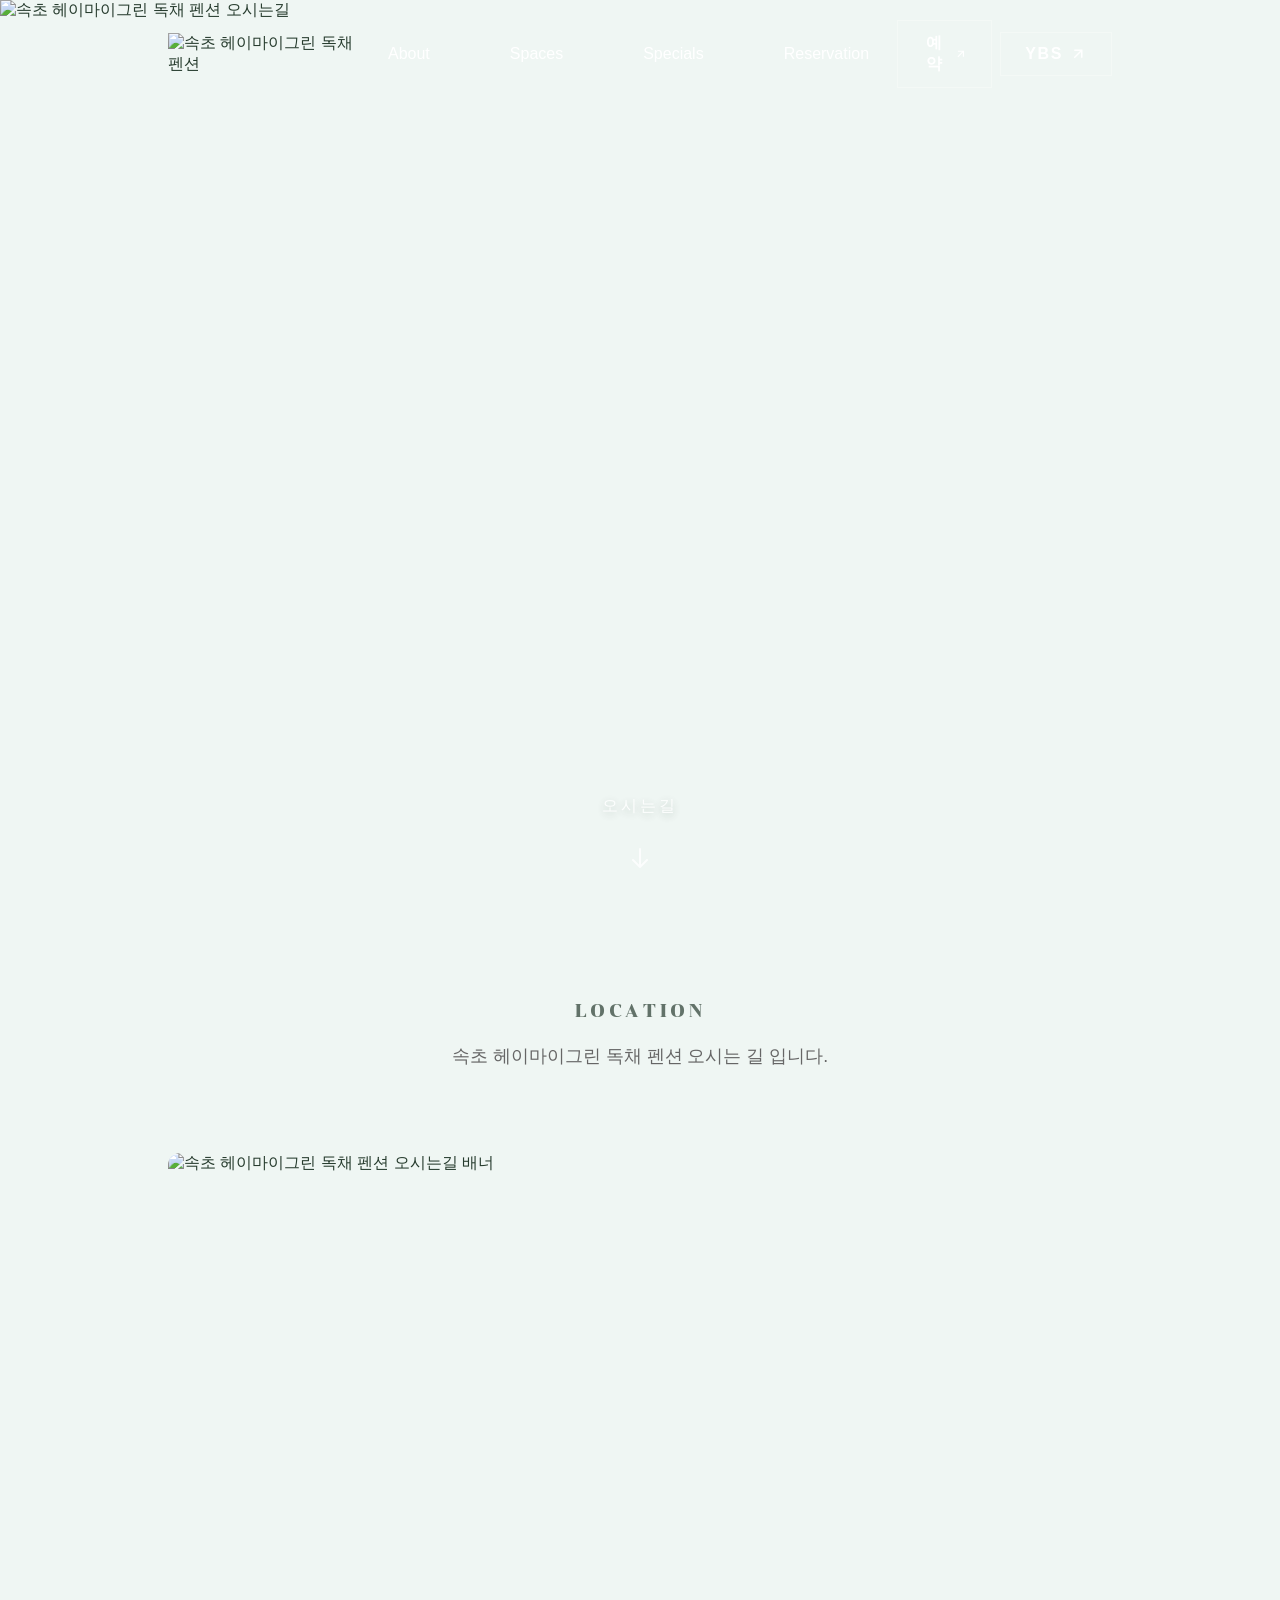
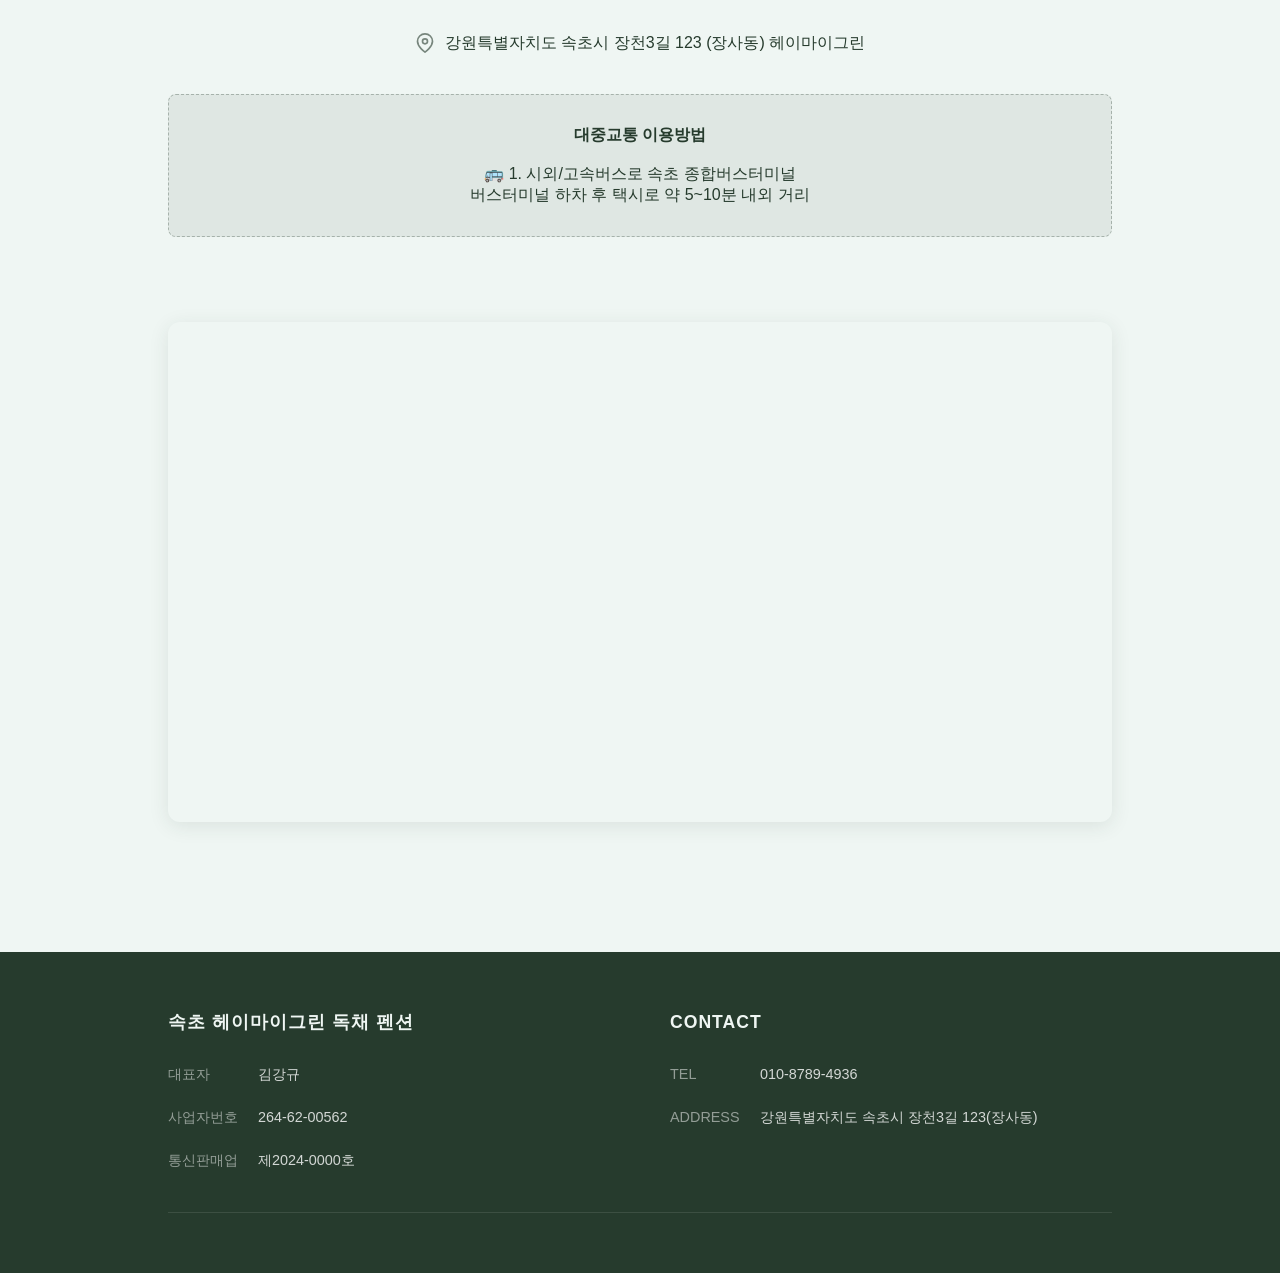
==== commit 5de159f5: "Update template code and site data" ====
--- a/directions.html
+++ b/directions.html
@@ -3,10 +3,9 @@
 <head>
     <meta charset="UTF-8">
     <meta name="viewport" content="width=device-width, initial-scale=1.0">
-    <meta name="description" content="숙소 설명">
-    <meta name="keywords" content="SEO 키워드">
-    <title>오시는길 - 숙소명</title>
-
+    <title>속초 헤이마이그린 독채 펜션 - 오시는길</title>
+    <meta name="description" content="설악산의 고요함 속에서 반려견과 함께 쉬어가는 속초 헤이마이그린">
+    <meta name="keywords" content="속초펜션,속초독채펜션,속초가족펜션,속초커플펜션,속초애견펜션,속초헤이마이그린,설악산근처숙소,속초애견동반펜션,신축펜션,울산바위뷰,">
     <link rel="stylesheet" href="styles/theme.css">
     <link rel="stylesheet" href="styles/common.css">
     <link rel="stylesheet" href="styles/directions.css">
@@ -14,15 +13,15 @@
   <!-- Open Graph Meta Tags for Social Media -->
   <meta property="og:type" content="website" />
   <meta property="og:title" content="속초 헤이마이그린 독채 펜션 - 오시는길" />
-  <meta property="og:description" content="안녕 나의 초록, 헤이! 마이그린" />
-  <meta property="og:image" content="https://jlnjajtcnyqupfaqjerz.supabase.co/storage/v1/object/public/app-images/property/d3ddf9b6-c693-43a3-ae00-bb8da9486947/thumbnail/1773048766495-3g5ipwcsf1c.jpg" />
+  <meta property="og:description" content="설악산의 고요함이 머무는 공간, 헤이마이그린. 자연 속에서 반려견과 함께 뛰어놀 수 있는 여유로운 시간 속초 헤이마이그린 입니다." />
+  <meta property="og:image" content="https://bookingplay-media.s3.amazonaws.com/item_images/2026/08/07/jowWbdRqXBcY.jpg" />
   <meta property="og:url" content="https://heymygreen.kr" />
 
   <!-- Twitter Card Meta Tags -->
   <meta name="twitter:card" content="summary_large_image" />
   <meta name="twitter:title" content="속초 헤이마이그린 독채 펜션 - 오시는길" />
-  <meta name="twitter:description" content="안녕 나의 초록, 헤이! 마이그린" />
-  <meta name="twitter:image" content="https://jlnjajtcnyqupfaqjerz.supabase.co/storage/v1/object/public/app-images/property/d3ddf9b6-c693-43a3-ae00-bb8da9486947/thumbnail/1773048766495-3g5ipwcsf1c.jpg" />
+  <meta name="twitter:description" content="설악산의 고요함이 머무는 공간, 헤이마이그린. 자연 속에서 반려견과 함께 뛰어놀 수 있는 여유로운 시간 속초 헤이마이그린 입니다." />
+  <meta name="twitter:image" content="https://bookingplay-media.s3.amazonaws.com/item_images/2026/08/07/jowWbdRqXBcY.jpg" />
 </head>
 <body>
     <!-- Include Header -->
--- a/styles/common.css
+++ b/styles/common.css
@@ -513,9 +513,9 @@
 
 /* Empty Image Placeholder - 모든 페이지 공통 */
 .empty-image-placeholder {
-    border: 2px dashed color-mix(in srgb, var(--color-secondary) 40%, var(--color-primary)) !important;
+    border: 2px dashed #9ca3af !important;
     border-radius: 0.75rem !important;
-    background: color-mix(in srgb, var(--color-secondary) 20%, var(--color-primary)) !important;
+    background: #d1d5db !important;
 }
 
 /* Mobile Floating Book Now Button */
--- a/styles/directions.css
+++ b/styles/directions.css
@@ -261,6 +261,11 @@
 
 /* Responsive Design */
 @media (max-width: 768px) {
+    .hero-section {
+        height: 60vh;
+        min-height: 60vh;
+    }
+
     .directions-content-container {
         max-width: 100%;
     }
